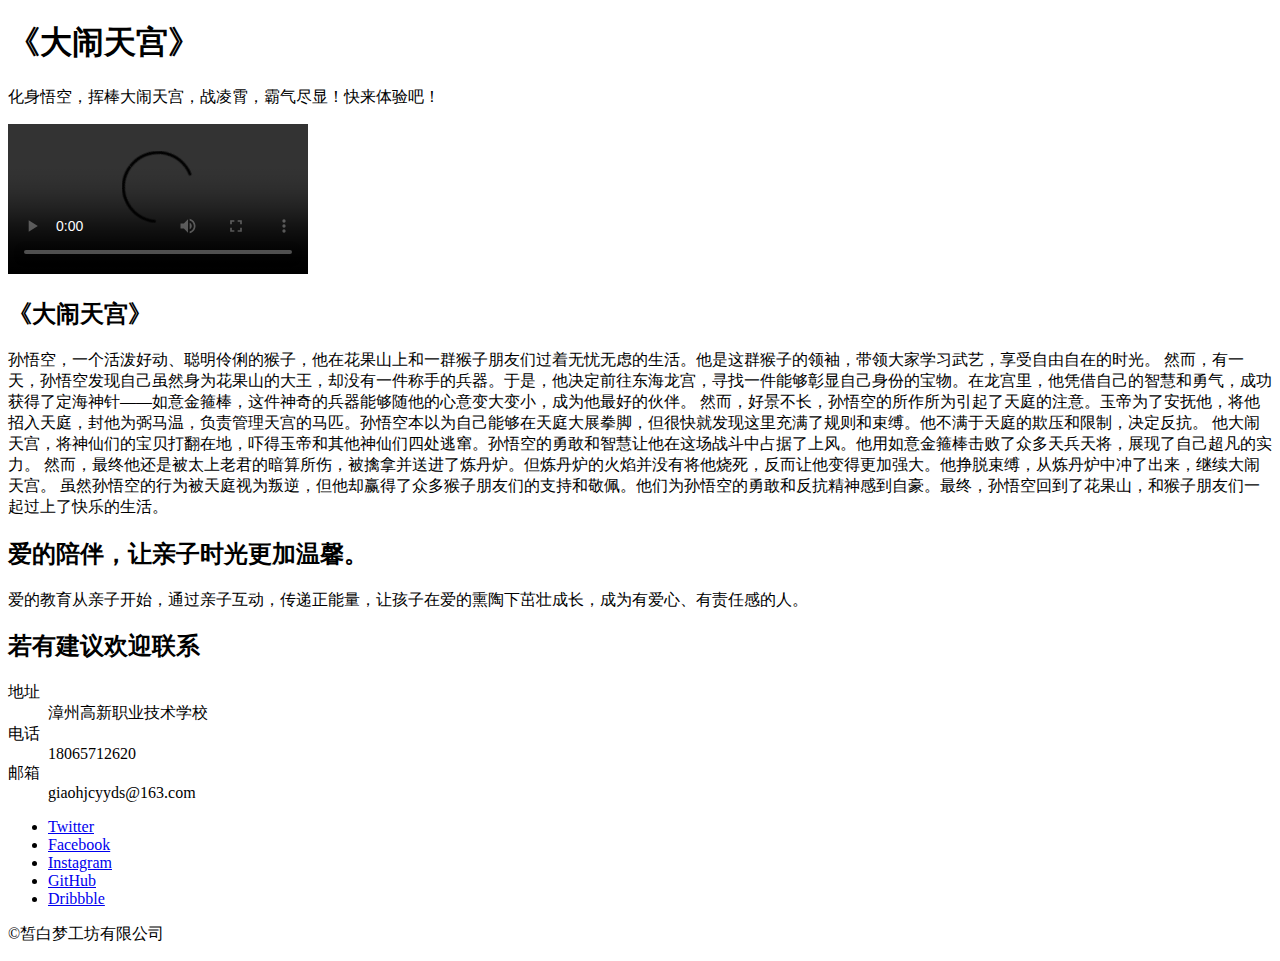
==== danaotg.html @ 06dacefa "Add files via upload" ====
<!DOCTYPE HTML>
<html>
	<head>
		<title>大闹天宫</title>
		<meta charset="utf-8" />
		<meta name="viewport" content="width=device-width, initial-scale=1, user-scalable=no" />
		<link rel="stylesheet" href="assets/css/main.css" />
		<noscript><link rel="stylesheet" href="assets/css/noscript.css" /></noscript>
	</head>
	<body class="is-preload">

		<!-- Wrapper -->
			<div id="wrapper">

				<!-- Header -->
					<header id="header">
						<h1>《大闹天宫》</h1>
						<p>化身悟空，挥棒大闹天宫，战凌霄，霸气尽显！快来体验吧！</p>
					</header>

				<!-- Main -->
					<div id="main">

						<!-- Content -->
							<section id="content" class="main">
								<span class="image main"><div><video  controls class="video"><source src="video/danaotg.mp4" type="video/mp4"></video></div></span>
								<h2>《大闹天宫》</h2>
								<p>孙悟空，一个活泼好动、聪明伶俐的猴子，他在花果山上和一群猴子朋友们过着无忧无虑的生活。他是这群猴子的领袖，带领大家学习武艺，享受自由自在的时光。

然而，有一天，孙悟空发现自己虽然身为花果山的大王，却没有一件称手的兵器。于是，他决定前往东海龙宫，寻找一件能够彰显自己身份的宝物。在龙宫里，他凭借自己的智慧和勇气，成功获得了定海神针——如意金箍棒，这件神奇的兵器能够随他的心意变大变小，成为他最好的伙伴。

然而，好景不长，孙悟空的所作所为引起了天庭的注意。玉帝为了安抚他，将他招入天庭，封他为弼马温，负责管理天宫的马匹。孙悟空本以为自己能够在天庭大展拳脚，但很快就发现这里充满了规则和束缚。他不满于天庭的欺压和限制，决定反抗。

他大闹天宫，将神仙们的宝贝打翻在地，吓得玉帝和其他神仙们四处逃窜。孙悟空的勇敢和智慧让他在这场战斗中占据了上风。他用如意金箍棒击败了众多天兵天将，展现了自己超凡的实力。

然而，最终他还是被太上老君的暗算所伤，被擒拿并送进了炼丹炉。但炼丹炉的火焰并没有将他烧死，反而让他变得更加强大。他挣脱束缚，从炼丹炉中冲了出来，继续大闹天宫。

虽然孙悟空的行为被天庭视为叛逆，但他却赢得了众多猴子朋友们的支持和敬佩。他们为孙悟空的勇敢和反抗精神感到自豪。最终，孙悟空回到了花果山，和猴子朋友们一起过上了快乐的生活。</p>
							</section>

					</div>

					<footer id="footer">
						<section>
							<h2>爱的陪伴，让亲子时光更加温馨。</h2>
							<p>爱的教育从亲子开始，通过亲子互动，传递正能量，让孩子在爱的熏陶下茁壮成长，成为有爱心、有责任感的人。</p>
							
						</section>
						<section>
							<h2>若有建议欢迎联系</h2>
							<dl class="alt">
								<dt>地址</dt>
								<dd>漳州高新职业技术学校</dd>
								<dt>电话</dt>
								<dd>18065712620</dd>
								<dt>邮箱</dt>
								<dd>giaohjcyyds@163.com</dd>
							</dl>
							<ul class="icons">
								<li><a href="#" class="icon fa-twitter alt"><span class="label">Twitter</span></a></li>
								<li><a href="#" class="icon fa-facebook alt"><span class="label">Facebook</span></a></li>
								<li><a href="#" class="icon fa-instagram alt"><span class="label">Instagram</span></a></li>
								<li><a href="#" class="icon fa-github alt"><span class="label">GitHub</span></a></li>
								<li><a href="#" class="icon fa-dribbble alt"><span class="label">Dribbble</span></a></li>
							</ul>
						</section>
						<p class="copyright">&copy;皙白梦工坊有限公司</p>
					</footer>

			</div>

		<!-- Scripts -->
			<script src="assets/js/jquery.min.js"></script>
			<script src="assets/js/jquery.scrollex.min.js"></script>
			<script src="assets/js/jquery.scrolly.min.js"></script>
			<script src="assets/js/browser.min.js"></script>
			<script src="assets/js/breakpoints.min.js"></script>
			<script src="assets/js/util.js"></script>
			<script src="assets/js/main.js"></script>

	</body>
</html>
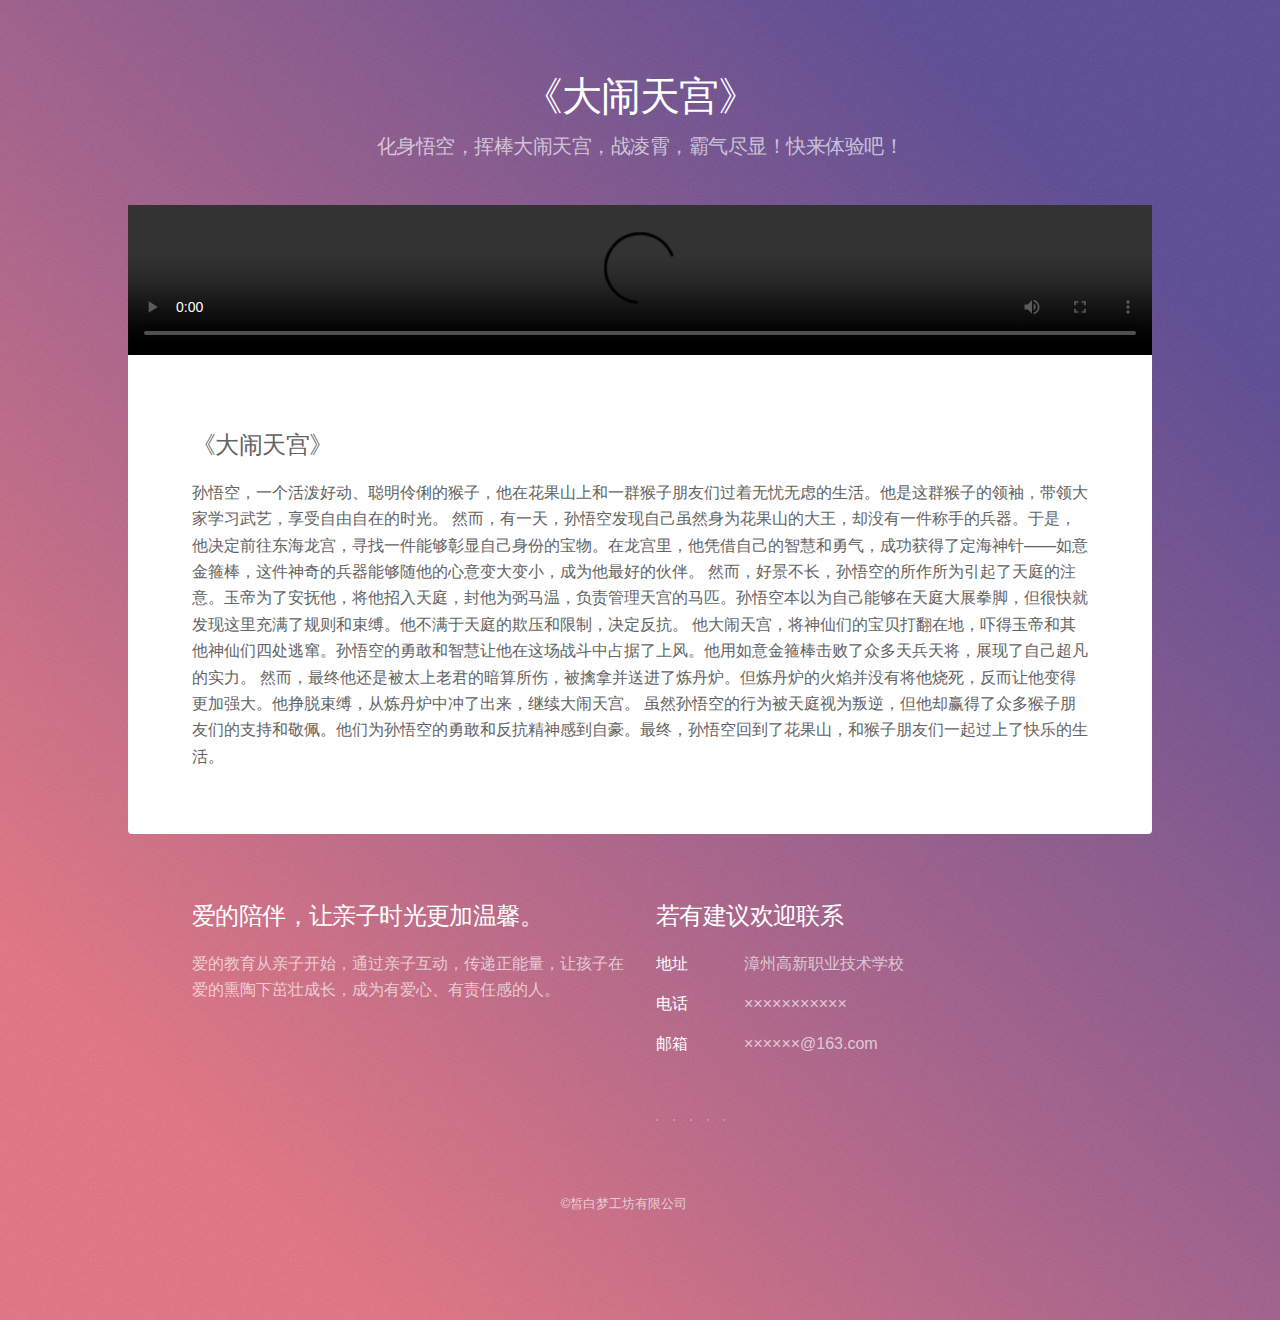
==== commit 1cf81539: "Update danaotg.html" ====
--- a/danaotg.html
+++ b/danaotg.html
@@ -52,9 +52,9 @@
 								<dt>地址</dt>
 								<dd>漳州高新职业技术学校</dd>
 								<dt>电话</dt>
-								<dd>18065712620</dd>
+								<dd>×××××××××××</dd>
 								<dt>邮箱</dt>
-								<dd>giaohjcyyds@163.com</dd>
+								<dd>××××××@163.com</dd>
 							</dl>
 							<ul class="icons">
 								<li><a href="#" class="icon fa-twitter alt"><span class="label">Twitter</span></a></li>
@@ -79,4 +79,4 @@
 			<script src="assets/js/main.js"></script>
 
 	</body>
-</html>+</html>
--- a/assets/css/main.css
+++ b/assets/css/main.css
@@ -0,0 +1,3769 @@
+
+html, body, div, span, applet, object,
+iframe, h1, h2, h3, h4, h5, h6, p, blockquote,
+pre, a, abbr, acronym, address, big, cite,
+code, del, dfn, em, img, ins, kbd, q, s, samp,
+small, strike, strong, sub, sup, tt, var, b,
+u, i, center, dl, dt, dd, ol, ul, li, fieldset,
+form, label, legend, table, caption, tbody,
+tfoot, thead, tr, th, td, article, aside,
+canvas, details, embed, figure, figcaption,
+footer, header, hgroup, menu, nav, output, ruby,
+section, summary, time, mark, audio, {
+	margin: 0;
+	padding: 0;
+	border: 0;
+	font-size: 100%;
+	font: inherit;
+	vertical-align: baseline;}
+
+article, aside, details, figcaption, figure,
+footer, header, hgroup, menu, nav, section {
+	display: block;}
+
+body {
+	line-height: 1;
+}
+
+ol, ul {
+	list-style: none;
+}
+
+blockquote, q {
+	quotes: none;
+}
+
+	blockquote:before, blockquote:after, q:before, q:after {
+		content: '';
+		content: none;
+	}
+
+table {
+	border-collapse: collapse;
+	border-spacing: 0;
+}
+
+body {
+	-webkit-text-size-adjust: none;
+}
+
+mark {
+	background-color: transparent;
+	color: inherit;
+}
+
+input::-moz-focus-inner {
+	border: 0;
+	padding: 0;
+}
+
+input, select, textarea {
+	-moz-appearance: none;
+	-webkit-appearance: none;
+	-ms-appearance: none;
+	appearance: none;
+}
+
+/* Basic */
+
+	@-ms-viewport {
+		width: device-width;
+	}
+
+	body {
+		-ms-overflow-style: scrollbar;
+	}
+
+	@media screen and (max-width: 480px) {
+
+		html, body {
+			min-width: 320px;
+		}
+
+	}
+
+	html {
+		box-sizing: border-box;
+	}
+
+	*, *:before, *:after {
+		box-sizing: inherit;
+	}
+
+	body {
+		background-color: #935d8c;
+		background-image: url("images/overlay.png"), -moz-linear-gradient(45deg, #e37682 15%, #5f4d93 85%);
+		background-image: url("images/overlay.png"), -webkit-linear-gradient(45deg, #e37682 15%, #5f4d93 85%);
+		background-image: url("images/overlay.png"), -ms-linear-gradient(45deg, #e37682 15%, #5f4d93 85%);
+		background-image: url("images/overlay.png"), linear-gradient(45deg, #e37682 15%, #5f4d93 85%);
+	}
+
+		body.is-preload *, body.is-preload *:before, body.is-preload *:after {
+			-moz-animation: none !important;
+			-webkit-animation: none !important;
+			-ms-animation: none !important;
+			animation: none !important;
+			-moz-transition: none !important;
+			-webkit-transition: none !important;
+			-ms-transition: none !important;
+			transition: none !important;
+		}
+
+/* Type */
+
+	body {
+		background-color: #935d8c;
+		color: rgba(255, 255, 255, 0.65);
+	}
+
+	body, input, select, textarea {
+		font-family: "Source Sans Pro", Helvetica, sans-serif;
+		font-size: 17pt;
+		font-weight: 300;
+		line-height: 1.65;
+	}
+
+		@media screen and (max-width: 1680px) {
+
+			body, input, select, textarea {
+				font-size: 14pt;
+			}
+
+		}
+
+		@media screen and (max-width: 1280px) {
+
+			body, input, select, textarea {
+				font-size: 12pt;
+			}
+
+		}
+
+		@media screen and (max-width: 360px) {
+
+			body, input, select, textarea {
+				font-size: 11pt;
+			}
+
+		}
+
+	a {
+		-moz-transition: color 0.2s ease, border-bottom 0.2s ease;
+		-webkit-transition: color 0.2s ease, border-bottom 0.2s ease;
+		-ms-transition: color 0.2s ease, border-bottom 0.2s ease;
+		transition: color 0.2s ease, border-bottom 0.2s ease;
+		text-decoration: none;
+		border-bottom: dotted 1px;
+		color: inherit;
+	}
+
+		a:hover {
+			border-bottom-color: transparent;
+		}
+
+	strong, b {
+		font-weight: 400;
+	}
+
+	em, i {
+		font-style: italic;
+	}
+
+	p {
+		margin: 0 0 2em 0;
+	}
+
+		p.content {
+			-moz-columns: 20em 2;
+			-webkit-columns: 20em 2;
+			-ms-columns: 20em 2;
+			columns: 20em 2;
+			-moz-column-gap: 2em;
+			-webkit-column-gap: 2em;
+			-ms-column-gap: 2em;
+			column-gap: 2em;
+			text-align: justify;
+		}
+
+	h1, h2, h3, h4, h5, h6 {
+		font-weight: 300;
+		line-height: 1.5;
+		margin: 0 0 0.7em 0;
+		letter-spacing: -0.025em;
+	}
+
+		h1 a, h2 a, h3 a, h4 a, h5 a, h6 a {
+			color: inherit;
+			text-decoration: none;
+		}
+
+	h1 {
+		font-size: 2.5em;
+		line-height: 1.2;
+	}
+
+	h2 {
+		font-size: 1.5em;
+	}
+
+	h3 {
+		font-size: 1.25em;
+	}
+
+	h4 {
+		font-size: 1.1em;
+	}
+
+	h5 {
+		font-size: 0.9em;
+	}
+
+	h6 {
+		font-size: 0.7em;
+	}
+
+	@media screen and (max-width: 736px) {
+
+		h1 {
+			font-size: 2em;
+		}
+
+	}
+
+	sub {
+		font-size: 0.8em;
+		position: relative;
+		top: 0.5em;
+	}
+
+	sup {
+		font-size: 0.8em;
+		position: relative;
+		top: -0.5em;
+	}
+
+	blockquote {
+		border-left: solid 4px;
+		font-style: italic;
+		margin: 0 0 2em 0;
+		padding: 0.5em 0 0.5em 2em;
+	}
+
+	code {
+		border-radius: 8px;
+		border: solid 1px;
+		font-family: "Courier New", monospace;
+		font-size: 0.9em;
+		margin: 0 0.25em;
+		padding: 0.25em 0.65em;
+	}
+
+	pre {
+		-webkit-overflow-scrolling: touch;
+		font-family: "Courier New", monospace;
+		font-size: 0.9em;
+		margin: 0 0 2em 0;
+	}
+
+		pre code {
+			display: block;
+			line-height: 1.75;
+			padding: 1em 1.5em;
+			overflow-x: auto;
+		}
+
+	hr {
+		border: 0;
+		border-bottom: solid 1px;
+		margin: 2em 0;
+	}
+
+		hr.major {
+			margin: 3em 0;
+		}
+
+	.align-left {
+		text-align: left;
+	}
+
+	.align-center {
+		text-align: center;
+	}
+
+	.align-right {
+		text-align: right;
+	}
+
+	input, select, textarea {
+		color: #ffffff;
+	}
+
+	a:hover {
+		color: #ffffff;
+	}
+
+	strong, b {
+		color: #ffffff;
+	}
+
+	h1, h2, h3, h4, h5, h6 {
+		color: #ffffff;
+	}
+
+	blockquote {
+		border-left-color: rgba(255, 255, 255, 0.35);
+	}
+
+	code {
+		background: rgba(255, 255, 255, 0.075);
+		border-color: rgba(255, 255, 255, 0.35);
+	}
+
+	hr {
+		border-bottom-color: rgba(255, 255, 255, 0.35);
+	}
+
+/* Row */
+
+	.row {
+		display: flex;
+		flex-wrap: wrap;
+		box-sizing: border-box;
+		align-items: stretch;
+	}
+
+		.row > * {
+			box-sizing: border-box;
+		}
+
+		.row.gtr-uniform > * > :last-child {
+			margin-bottom: 0;
+		}
+
+		.row.aln-left {
+			justify-content: flex-start;
+		}
+
+		.row.aln-center {
+			justify-content: center;
+		}
+
+		.row.aln-right {
+			justify-content: flex-end;
+		}
+
+		.row.aln-top {
+			align-items: flex-start;
+		}
+
+		.row.aln-middle {
+			align-items: center;
+		}
+
+		.row.aln-bottom {
+			align-items: flex-end;
+		}
+
+		.row > .imp {
+			order: -1;
+		}
+
+		.row > .col-1 {
+			width: 8.3333333333%;
+		}
+
+		.row > .off-1 {
+			margin-left: 8.3333333333%;
+		}
+
+		.row > .col-2 {
+			width: 16.6666666667%;
+		}
+
+		.row > .off-2 {
+			margin-left: 16.6666666667%;
+		}
+
+		.row > .col-3 {
+			width: 25%;
+		}
+
+		.row > .off-3 {
+			margin-left: 25%;
+		}
+
+		.row > .col-4 {
+			width: 33.3333333333%;
+		}
+
+		.row > .off-4 {
+			margin-left: 33.3333333333%;
+		}
+
+		.row > .col-5 {
+			width: 41.6666666667%;
+		}
+
+		.row > .off-5 {
+			margin-left: 41.6666666667%;
+		}
+
+		.row > .col-6 {
+			width: 50%;
+		}
+
+		.row > .off-6 {
+			margin-left: 50%;
+		}
+
+		.row > .col-7 {
+			width: 58.3333333333%;
+		}
+
+		.row > .off-7 {
+			margin-left: 58.3333333333%;
+		}
+
+		.row > .col-8 {
+			width: 66.6666666667%;
+		}
+
+		.row > .off-8 {
+			margin-left: 66.6666666667%;
+		}
+
+		.row > .col-9 {
+			width: 75%;
+		}
+
+		.row > .off-9 {
+			margin-left: 75%;
+		}
+
+		.row > .col-10 {
+			width: 83.3333333333%;
+		}
+
+		.row > .off-10 {
+			margin-left: 83.3333333333%;
+		}
+
+		.row > .col-11 {
+			width: 91.6666666667%;
+		}
+
+		.row > .off-11 {
+			margin-left: 91.6666666667%;
+		}
+
+		.row > .col-12 {
+			width: 100%;
+		}
+
+		.row > .off-12 {
+			margin-left: 100%;
+		}
+
+		.row.gtr-0 {
+			margin-top: 0;
+			margin-left: 0em;
+		}
+
+			.row.gtr-0 > * {
+				padding: 0 0 0 0em;
+			}
+
+			.row.gtr-0.gtr-uniform {
+				margin-top: 0em;
+			}
+
+				.row.gtr-0.gtr-uniform > * {
+					padding-top: 0em;
+				}
+
+		.row.gtr-25 {
+			margin-top: 0;
+			margin-left: -0.375em;
+		}
+
+			.row.gtr-25 > * {
+				padding: 0 0 0 0.375em;
+			}
+
+			.row.gtr-25.gtr-uniform {
+				margin-top: -0.375em;
+			}
+
+				.row.gtr-25.gtr-uniform > * {
+					padding-top: 0.375em;
+				}
+
+		.row.gtr-50 {
+			margin-top: 0;
+			margin-left: -0.75em;
+		}
+
+			.row.gtr-50 > * {
+				padding: 0 0 0 0.75em;
+			}
+
+			.row.gtr-50.gtr-uniform {
+				margin-top: -0.75em;
+			}
+
+				.row.gtr-50.gtr-uniform > * {
+					padding-top: 0.75em;
+				}
+
+		.row {
+			margin-top: 0;
+			margin-left: -1.5em;
+		}
+
+			.row > * {
+				padding: 0 0 0 1.5em;
+			}
+
+			.row.gtr-uniform {
+				margin-top: -1.5em;
+			}
+
+				.row.gtr-uniform > * {
+					padding-top: 1.5em;
+				}
+
+		.row.gtr-150 {
+			margin-top: 0;
+			margin-left: -2.25em;
+		}
+
+			.row.gtr-150 > * {
+				padding: 0 0 0 2.25em;
+			}
+
+			.row.gtr-150.gtr-uniform {
+				margin-top: -2.25em;
+			}
+
+				.row.gtr-150.gtr-uniform > * {
+					padding-top: 2.25em;
+				}
+
+		.row.gtr-200 {
+			margin-top: 0;
+			margin-left: -3em;
+		}
+
+			.row.gtr-200 > * {
+				padding: 0 0 0 3em;
+			}
+
+			.row.gtr-200.gtr-uniform {
+				margin-top: -3em;
+			}
+
+				.row.gtr-200.gtr-uniform > * {
+					padding-top: 3em;
+				}
+
+		@media screen and (max-width: 1680px) {
+
+			.row {
+				display: flex;
+				flex-wrap: wrap;
+				box-sizing: border-box;
+				align-items: stretch;
+			}
+
+				.row > * {
+					box-sizing: border-box;
+				}
+
+				.row.gtr-uniform > * > :last-child {
+					margin-bottom: 0;
+				}
+
+				.row.aln-left {
+					justify-content: flex-start;
+				}
+
+				.row.aln-center {
+					justify-content: center;
+				}
+
+				.row.aln-right {
+					justify-content: flex-end;
+				}
+
+				.row.aln-top {
+					align-items: flex-start;
+				}
+
+				.row.aln-middle {
+					align-items: center;
+				}
+
+				.row.aln-bottom {
+					align-items: flex-end;
+				}
+
+				.row > .imp-xlarge {
+					order: -1;
+				}
+
+				.row > .col-1-xlarge {
+					width: 8.3333333333%;
+				}
+
+				.row > .off-1-xlarge {
+					margin-left: 8.3333333333%;
+				}
+
+				.row > .col-2-xlarge {
+					width: 16.6666666667%;
+				}
+
+				.row > .off-2-xlarge {
+					margin-left: 16.6666666667%;
+				}
+
+				.row > .col-3-xlarge {
+					width: 25%;
+				}
+
+				.row > .off-3-xlarge {
+					margin-left: 25%;
+				}
+
+				.row > .col-4-xlarge {
+					width: 33.3333333333%;
+				}
+
+				.row > .off-4-xlarge {
+					margin-left: 33.3333333333%;
+				}
+
+				.row > .col-5-xlarge {
+					width: 41.6666666667%;
+				}
+
+				.row > .off-5-xlarge {
+					margin-left: 41.6666666667%;
+				}
+
+				.row > .col-6-xlarge {
+					width: 50%;
+				}
+
+				.row > .off-6-xlarge {
+					margin-left: 50%;
+				}
+
+				.row > .col-7-xlarge {
+					width: 58.3333333333%;
+				}
+
+				.row > .off-7-xlarge {
+					margin-left: 58.3333333333%;
+				}
+
+				.row > .col-8-xlarge {
+					width: 66.6666666667%;
+				}
+
+				.row > .off-8-xlarge {
+					margin-left: 66.6666666667%;
+				}
+
+				.row > .col-9-xlarge {
+					width: 75%;
+				}
+
+				.row > .off-9-xlarge {
+					margin-left: 75%;
+				}
+
+				.row > .col-10-xlarge {
+					width: 83.3333333333%;
+				}
+
+				.row > .off-10-xlarge {
+					margin-left: 83.3333333333%;
+				}
+
+				.row > .col-11-xlarge {
+					width: 91.6666666667%;
+				}
+
+				.row > .off-11-xlarge {
+					margin-left: 91.6666666667%;
+				}
+
+				.row > .col-12-xlarge {
+					width: 100%;
+				}
+
+				.row > .off-12-xlarge {
+					margin-left: 100%;
+				}
+
+				.row.gtr-0 {
+					margin-top: 0;
+					margin-left: 0em;
+				}
+
+					.row.gtr-0 > * {
+						padding: 0 0 0 0em;
+					}
+
+					.row.gtr-0.gtr-uniform {
+						margin-top: 0em;
+					}
+
+						.row.gtr-0.gtr-uniform > * {
+							padding-top: 0em;
+						}
+
+				.row.gtr-25 {
+					margin-top: 0;
+					margin-left: -0.375em;
+				}
+
+					.row.gtr-25 > * {
+						padding: 0 0 0 0.375em;
+					}
+
+					.row.gtr-25.gtr-uniform {
+						margin-top: -0.375em;
+					}
+
+						.row.gtr-25.gtr-uniform > * {
+							padding-top: 0.375em;
+						}
+
+				.row.gtr-50 {
+					margin-top: 0;
+					margin-left: -0.75em;
+				}
+
+					.row.gtr-50 > * {
+						padding: 0 0 0 0.75em;
+					}
+
+					.row.gtr-50.gtr-uniform {
+						margin-top: -0.75em;
+					}
+
+						.row.gtr-50.gtr-uniform > * {
+							padding-top: 0.75em;
+						}
+
+				.row {
+					margin-top: 0;
+					margin-left: -1.5em;
+				}
+
+					.row > * {
+						padding: 0 0 0 1.5em;
+					}
+
+					.row.gtr-uniform {
+						margin-top: -1.5em;
+					}
+
+						.row.gtr-uniform > * {
+							padding-top: 1.5em;
+						}
+
+				.row.gtr-150 {
+					margin-top: 0;
+					margin-left: -2.25em;
+				}
+
+					.row.gtr-150 > * {
+						padding: 0 0 0 2.25em;
+					}
+
+					.row.gtr-150.gtr-uniform {
+						margin-top: -2.25em;
+					}
+
+						.row.gtr-150.gtr-uniform > * {
+							padding-top: 2.25em;
+						}
+
+				.row.gtr-200 {
+					margin-top: 0;
+					margin-left: -3em;
+				}
+
+					.row.gtr-200 > * {
+						padding: 0 0 0 3em;
+					}
+
+					.row.gtr-200.gtr-uniform {
+						margin-top: -3em;
+					}
+
+						.row.gtr-200.gtr-uniform > * {
+							padding-top: 3em;
+						}
+
+		}
+
+		@media screen and (max-width: 1280px) {
+
+			.row {
+				display: flex;
+				flex-wrap: wrap;
+				box-sizing: border-box;
+				align-items: stretch;
+			}
+
+				.row > * {
+					box-sizing: border-box;
+				}
+
+				.row.gtr-uniform > * > :last-child {
+					margin-bottom: 0;
+				}
+
+				.row.aln-left {
+					justify-content: flex-start;
+				}
+
+				.row.aln-center {
+					justify-content: center;
+				}
+
+				.row.aln-right {
+					justify-content: flex-end;
+				}
+
+				.row.aln-top {
+					align-items: flex-start;
+				}
+
+				.row.aln-middle {
+					align-items: center;
+				}
+
+				.row.aln-bottom {
+					align-items: flex-end;
+				}
+
+				.row > .imp-large {
+					order: -1;
+				}
+
+				.row > .col-1-large {
+					width: 8.3333333333%;
+				}
+
+				.row > .off-1-large {
+					margin-left: 8.3333333333%;
+				}
+
+				.row > .col-2-large {
+					width: 16.6666666667%;
+				}
+
+				.row > .off-2-large {
+					margin-left: 16.6666666667%;
+				}
+
+				.row > .col-3-large {
+					width: 25%;
+				}
+
+				.row > .off-3-large {
+					margin-left: 25%;
+				}
+
+				.row > .col-4-large {
+					width: 33.3333333333%;
+				}
+
+				.row > .off-4-large {
+					margin-left: 33.3333333333%;
+				}
+
+				.row > .col-5-large {
+					width: 41.6666666667%;
+				}
+
+				.row > .off-5-large {
+					margin-left: 41.6666666667%;
+				}
+
+				.row > .col-6-large {
+					width: 50%;
+				}
+
+				.row > .off-6-large {
+					margin-left: 50%;
+				}
+
+				.row > .col-7-large {
+					width: 58.3333333333%;
+				}
+
+				.row > .off-7-large {
+					margin-left: 58.3333333333%;
+				}
+
+				.row > .col-8-large {
+					width: 66.6666666667%;
+				}
+
+				.row > .off-8-large {
+					margin-left: 66.6666666667%;
+				}
+
+				.row > .col-9-large {
+					width: 75%;
+				}
+
+				.row > .off-9-large {
+					margin-left: 75%;
+				}
+
+				.row > .col-10-large {
+					width: 83.3333333333%;
+				}
+
+				.row > .off-10-large {
+					margin-left: 83.3333333333%;
+				}
+
+				.row > .col-11-large {
+					width: 91.6666666667%;
+				}
+
+				.row > .off-11-large {
+					margin-left: 91.6666666667%;
+				}
+
+				.row > .col-12-large {
+					width: 100%;
+				}
+
+				.row > .off-12-large {
+					margin-left: 100%;
+				}
+
+				.row.gtr-0 {
+					margin-top: 0;
+					margin-left: 0em;
+				}
+
+					.row.gtr-0 > * {
+						padding: 0 0 0 0em;
+					}
+
+					.row.gtr-0.gtr-uniform {
+						margin-top: 0em;
+					}
+
+						.row.gtr-0.gtr-uniform > * {
+							padding-top: 0em;
+						}
+
+				.row.gtr-25 {
+					margin-top: 0;
+					margin-left: -0.375em;
+				}
+
+					.row.gtr-25 > * {
+						padding: 0 0 0 0.375em;
+					}
+
+					.row.gtr-25.gtr-uniform {
+						margin-top: -0.375em;
+					}
+
+						.row.gtr-25.gtr-uniform > * {
+							padding-top: 0.375em;
+						}
+
+				.row.gtr-50 {
+					margin-top: 0;
+					margin-left: -0.75em;
+				}
+
+					.row.gtr-50 > * {
+						padding: 0 0 0 0.75em;
+					}
+
+					.row.gtr-50.gtr-uniform {
+						margin-top: -0.75em;
+					}
+
+						.row.gtr-50.gtr-uniform > * {
+							padding-top: 0.75em;
+						}
+
+				.row {
+					margin-top: 0;
+					margin-left: -1.5em;
+				}
+
+					.row > * {
+						padding: 0 0 0 1.5em;
+					}
+
+					.row.gtr-uniform {
+						margin-top: -1.5em;
+					}
+
+						.row.gtr-uniform > * {
+							padding-top: 1.5em;
+						}
+
+				.row.gtr-150 {
+					margin-top: 0;
+					margin-left: -2.25em;
+				}
+
+					.row.gtr-150 > * {
+						padding: 0 0 0 2.25em;
+					}
+
+					.row.gtr-150.gtr-uniform {
+						margin-top: -2.25em;
+					}
+
+						.row.gtr-150.gtr-uniform > * {
+							padding-top: 2.25em;
+						}
+
+				.row.gtr-200 {
+					margin-top: 0;
+					margin-left: -3em;
+				}
+
+					.row.gtr-200 > * {
+						padding: 0 0 0 3em;
+					}
+
+					.row.gtr-200.gtr-uniform {
+						margin-top: -3em;
+					}
+
+						.row.gtr-200.gtr-uniform > * {
+							padding-top: 3em;
+						}
+
+		}
+
+		@media screen and (max-width: 980px) {
+
+			.row {
+				display: flex;
+				flex-wrap: wrap;
+				box-sizing: border-box;
+				align-items: stretch;
+			}
+
+				.row > * {
+					box-sizing: border-box;
+				}
+
+				.row.gtr-uniform > * > :last-child {
+					margin-bottom: 0;
+				}
+
+				.row.aln-left {
+					justify-content: flex-start;
+				}
+
+				.row.aln-center {
+					justify-content: center;
+				}
+
+				.row.aln-right {
+					justify-content: flex-end;
+				}
+
+				.row.aln-top {
+					align-items: flex-start;
+				}
+
+				.row.aln-middle {
+					align-items: center;
+				}
+
+				.row.aln-bottom {
+					align-items: flex-end;
+				}
+
+				.row > .imp-medium {
+					order: -1;
+				}
+
+				.row > .col-1-medium {
+					width: 8.3333333333%;
+				}
+
+				.row > .off-1-medium {
+					margin-left: 8.3333333333%;
+				}
+
+				.row > .col-2-medium {
+					width: 16.6666666667%;
+				}
+
+				.row > .off-2-medium {
+					margin-left: 16.6666666667%;
+				}
+
+				.row > .col-3-medium {
+					width: 25%;
+				}
+
+				.row > .off-3-medium {
+					margin-left: 25%;
+				}
+
+				.row > .col-4-medium {
+					width: 33.3333333333%;
+				}
+
+				.row > .off-4-medium {
+					margin-left: 33.3333333333%;
+				}
+
+				.row > .col-5-medium {
+					width: 41.6666666667%;
+				}
+
+				.row > .off-5-medium {
+					margin-left: 41.6666666667%;
+				}
+
+				.row > .col-6-medium {
+					width: 50%;
+				}
+
+				.row > .off-6-medium {
+					margin-left: 50%;
+				}
+
+				.row > .col-7-medium {
+					width: 58.3333333333%;
+				}
+
+				.row > .off-7-medium {
+					margin-left: 58.3333333333%;
+				}
+
+				.row > .col-8-medium {
+					width: 66.6666666667%;
+				}
+
+				.row > .off-8-medium {
+					margin-left: 66.6666666667%;
+				}
+
+				.row > .col-9-medium {
+					width: 75%;
+				}
+
+				.row > .off-9-medium {
+					margin-left: 75%;
+				}
+
+				.row > .col-10-medium {
+					width: 83.3333333333%;
+				}
+
+				.row > .off-10-medium {
+					margin-left: 83.3333333333%;
+				}
+
+				.row > .col-11-medium {
+					width: 91.6666666667%;
+				}
+
+				.row > .off-11-medium {
+					margin-left: 91.6666666667%;
+				}
+
+				.row > .col-12-medium {
+					width: 100%;
+				}
+
+				.row > .off-12-medium {
+					margin-left: 100%;
+				}
+
+				.row.gtr-0 {
+					margin-top: 0;
+					margin-left: 0em;
+				}
+
+					.row.gtr-0 > * {
+						padding: 0 0 0 0em;
+					}
+
+					.row.gtr-0.gtr-uniform {
+						margin-top: 0em;
+					}
+
+						.row.gtr-0.gtr-uniform > * {
+							padding-top: 0em;
+						}
+
+				.row.gtr-25 {
+					margin-top: 0;
+					margin-left: -0.375em;
+				}
+
+					.row.gtr-25 > * {
+						padding: 0 0 0 0.375em;
+					}
+
+					.row.gtr-25.gtr-uniform {
+						margin-top: -0.375em;
+					}
+
+						.row.gtr-25.gtr-uniform > * {
+							padding-top: 0.375em;
+						}
+
+				.row.gtr-50 {
+					margin-top: 0;
+					margin-left: -0.75em;
+				}
+
+					.row.gtr-50 > * {
+						padding: 0 0 0 0.75em;
+					}
+
+					.row.gtr-50.gtr-uniform {
+						margin-top: -0.75em;
+					}
+
+						.row.gtr-50.gtr-uniform > * {
+							padding-top: 0.75em;
+						}
+
+				.row {
+					margin-top: 0;
+					margin-left: -1.5em;
+				}
+
+					.row > * {
+						padding: 0 0 0 1.5em;
+					}
+
+					.row.gtr-uniform {
+						margin-top: -1.5em;
+					}
+
+						.row.gtr-uniform > * {
+							padding-top: 1.5em;
+						}
+
+				.row.gtr-150 {
+					margin-top: 0;
+					margin-left: -2.25em;
+				}
+
+					.row.gtr-150 > * {
+						padding: 0 0 0 2.25em;
+					}
+
+					.row.gtr-150.gtr-uniform {
+						margin-top: -2.25em;
+					}
+
+						.row.gtr-150.gtr-uniform > * {
+							padding-top: 2.25em;
+						}
+
+				.row.gtr-200 {
+					margin-top: 0;
+					margin-left: -3em;
+				}
+
+					.row.gtr-200 > * {
+						padding: 0 0 0 3em;
+					}
+
+					.row.gtr-200.gtr-uniform {
+						margin-top: -3em;
+					}
+
+						.row.gtr-200.gtr-uniform > * {
+							padding-top: 3em;
+						}
+
+		}
+
+		@media screen and (max-width: 736px) {
+
+			.row {
+				display: flex;
+				flex-wrap: wrap;
+				box-sizing: border-box;
+				align-items: stretch;
+			}
+
+				.row > * {
+					box-sizing: border-box;
+				}
+
+				.row.gtr-uniform > * > :last-child {
+					margin-bottom: 0;
+				}
+
+				.row.aln-left {
+					justify-content: flex-start;
+				}
+
+				.row.aln-center {
+					justify-content: center;
+				}
+
+				.row.aln-right {
+					justify-content: flex-end;
+				}
+
+				.row.aln-top {
+					align-items: flex-start;
+				}
+
+				.row.aln-middle {
+					align-items: center;
+				}
+
+				.row.aln-bottom {
+					align-items: flex-end;
+				}
+
+				.row > .imp-small {
+					order: -1;
+				}
+
+				.row > .col-1-small {
+					width: 8.3333333333%;
+				}
+
+				.row > .off-1-small {
+					margin-left: 8.3333333333%;
+				}
+
+				.row > .col-2-small {
+					width: 16.6666666667%;
+				}
+
+				.row > .off-2-small {
+					margin-left: 16.6666666667%;
+				}
+
+				.row > .col-3-small {
+					width: 25%;
+				}
+
+				.row > .off-3-small {
+					margin-left: 25%;
+				}
+
+				.row > .col-4-small {
+					width: 33.3333333333%;
+				}
+
+				.row > .off-4-small {
+					margin-left: 33.3333333333%;
+				}
+
+				.row > .col-5-small {
+					width: 41.6666666667%;
+				}
+
+				.row > .off-5-small {
+					margin-left: 41.6666666667%;
+				}
+
+				.row > .col-6-small {
+					width: 50%;
+				}
+
+				.row > .off-6-small {
+					margin-left: 50%;
+				}
+
+				.row > .col-7-small {
+					width: 58.3333333333%;
+				}
+
+				.row > .off-7-small {
+					margin-left: 58.3333333333%;
+				}
+
+				.row > .col-8-small {
+					width: 66.6666666667%;
+				}
+
+				.row > .off-8-small {
+					margin-left: 66.6666666667%;
+				}
+
+				.row > .col-9-small {
+					width: 75%;
+				}
+
+				.row > .off-9-small {
+					margin-left: 75%;
+				}
+
+				.row > .col-10-small {
+					width: 83.3333333333%;
+				}
+
+				.row > .off-10-small {
+					margin-left: 83.3333333333%;
+				}
+
+				.row > .col-11-small {
+					width: 91.6666666667%;
+				}
+
+				.row > .off-11-small {
+					margin-left: 91.6666666667%;
+				}
+
+				.row > .col-12-small {
+					width: 100%;
+				}
+
+				.row > .off-12-small {
+					margin-left: 100%;
+				}
+
+				.row.gtr-0 {
+					margin-top: 0;
+					margin-left: 0em;
+				}
+
+					.row.gtr-0 > * {
+						padding: 0 0 0 0em;
+					}
+
+					.row.gtr-0.gtr-uniform {
+						margin-top: 0em;
+					}
+
+						.row.gtr-0.gtr-uniform > * {
+							padding-top: 0em;
+						}
+
+				.row.gtr-25 {
+					margin-top: 0;
+					margin-left: -0.25em;
+				}
+
+					.row.gtr-25 > * {
+						padding: 0 0 0 0.25em;
+					}
+
+					.row.gtr-25.gtr-uniform {
+						margin-top: -0.25em;
+					}
+
+						.row.gtr-25.gtr-uniform > * {
+							padding-top: 0.25em;
+						}
+
+				.row.gtr-50 {
+					margin-top: 0;
+					margin-left: -0.5em;
+				}
+
+					.row.gtr-50 > * {
+						padding: 0 0 0 0.5em;
+					}
+
+					.row.gtr-50.gtr-uniform {
+						margin-top: -0.5em;
+					}
+
+						.row.gtr-50.gtr-uniform > * {
+							padding-top: 0.5em;
+						}
+
+				.row {
+					margin-top: 0;
+					margin-left: -1em;
+				}
+
+					.row > * {
+						padding: 0 0 0 1em;
+					}
+
+					.row.gtr-uniform {
+						margin-top: -1em;
+					}
+
+						.row.gtr-uniform > * {
+							padding-top: 1em;
+						}
+
+				.row.gtr-150 {
+					margin-top: 0;
+					margin-left: -1.5em;
+				}
+
+					.row.gtr-150 > * {
+						padding: 0 0 0 1.5em;
+					}
+
+					.row.gtr-150.gtr-uniform {
+						margin-top: -1.5em;
+					}
+
+						.row.gtr-150.gtr-uniform > * {
+							padding-top: 1.5em;
+						}
+
+				.row.gtr-200 {
+					margin-top: 0;
+					margin-left: -2em;
+				}
+
+					.row.gtr-200 > * {
+						padding: 0 0 0 2em;
+					}
+
+					.row.gtr-200.gtr-uniform {
+						margin-top: -2em;
+					}
+
+						.row.gtr-200.gtr-uniform > * {
+							padding-top: 2em;
+						}
+
+		}
+
+		@media screen and (max-width: 480px) {
+
+			.row {
+				display: flex;
+				flex-wrap: wrap;
+				box-sizing: border-box;
+				align-items: stretch;
+			}
+
+				.row > * {
+					box-sizing: border-box;
+				}
+
+				.row.gtr-uniform > * > :last-child {
+					margin-bottom: 0;
+				}
+
+				.row.aln-left {
+					justify-content: flex-start;
+				}
+
+				.row.aln-center {
+					justify-content: center;
+				}
+
+				.row.aln-right {
+					justify-content: flex-end;
+				}
+
+				.row.aln-top {
+					align-items: flex-start;
+				}
+
+				.row.aln-middle {
+					align-items: center;
+				}
+
+				.row.aln-bottom {
+					align-items: flex-end;
+				}
+
+				.row > .imp-xsmall {
+					order: -1;
+				}
+
+				.row > .col-1-xsmall {
+					width: 8.3333333333%;
+				}
+
+				.row > .off-1-xsmall {
+					margin-left: 8.3333333333%;
+				}
+
+				.row > .col-2-xsmall {
+					width: 16.6666666667%;
+				}
+
+				.row > .off-2-xsmall {
+					margin-left: 16.6666666667%;
+				}
+
+				.row > .col-3-xsmall {
+					width: 25%;
+				}
+
+				.row > .off-3-xsmall {
+					margin-left: 25%;
+				}
+
+				.row > .col-4-xsmall {
+					width: 33.3333333333%;
+				}
+
+				.row > .off-4-xsmall {
+					margin-left: 33.3333333333%;
+				}
+
+				.row > .col-5-xsmall {
+					width: 41.6666666667%;
+				}
+
+				.row > .off-5-xsmall {
+					margin-left: 41.6666666667%;
+				}
+
+				.row > .col-6-xsmall {
+					width: 50%;
+				}
+
+				.row > .off-6-xsmall {
+					margin-left: 50%;
+				}
+
+				.row > .col-7-xsmall {
+					width: 58.3333333333%;
+				}
+
+				.row > .off-7-xsmall {
+					margin-left: 58.3333333333%;
+				}
+
+				.row > .col-8-xsmall {
+					width: 66.6666666667%;
+				}
+
+				.row > .off-8-xsmall {
+					margin-left: 66.6666666667%;
+				}
+
+				.row > .col-9-xsmall {
+					width: 75%;
+				}
+
+				.row > .off-9-xsmall {
+					margin-left: 75%;
+				}
+
+				.row > .col-10-xsmall {
+					width: 83.3333333333%;
+				}
+
+				.row > .off-10-xsmall {
+					margin-left: 83.3333333333%;
+				}
+
+				.row > .col-11-xsmall {
+					width: 91.6666666667%;
+				}
+
+				.row > .off-11-xsmall {
+					margin-left: 91.6666666667%;
+				}
+
+				.row > .col-12-xsmall {
+					width: 100%;
+				}
+
+				.row > .off-12-xsmall {
+					margin-left: 100%;
+				}
+
+				.row.gtr-0 {
+					margin-top: 0;
+					margin-left: 0em;
+				}
+
+					.row.gtr-0 > * {
+						padding: 0 0 0 0em;
+					}
+
+					.row.gtr-0.gtr-uniform {
+						margin-top: 0em;
+					}
+
+						.row.gtr-0.gtr-uniform > * {
+							padding-top: 0em;
+						}
+
+				.row.gtr-25 {
+					margin-top: 0;
+					margin-left: -0.3125em;
+				}
+
+					.row.gtr-25 > * {
+						padding: 0 0 0 0.3125em;
+					}
+
+					.row.gtr-25.gtr-uniform {
+						margin-top: -0.3125em;
+					}
+
+						.row.gtr-25.gtr-uniform > * {
+							padding-top: 0.3125em;
+						}
+
+				.row.gtr-50 {
+					margin-top: 0;
+					margin-left: -0.625em;
+				}
+
+					.row.gtr-50 > * {
+						padding: 0 0 0 0.625em;
+					}
+
+					.row.gtr-50.gtr-uniform {
+						margin-top: -0.625em;
+					}
+
+						.row.gtr-50.gtr-uniform > * {
+							padding-top: 0.625em;
+						}
+
+				.row {
+					margin-top: 0;
+					margin-left: -1.25em;
+				}
+
+					.row > * {
+						padding: 0 0 0 1.25em;
+					}
+
+					.row.gtr-uniform {
+						margin-top: -1.25em;
+					}
+
+						.row.gtr-uniform > * {
+							padding-top: 1.25em;
+						}
+
+				.row.gtr-150 {
+					margin-top: 0;
+					margin-left: -1.875em;
+				}
+
+					.row.gtr-150 > * {
+						padding: 0 0 0 1.875em;
+					}
+
+					.row.gtr-150.gtr-uniform {
+						margin-top: -1.875em;
+					}
+
+						.row.gtr-150.gtr-uniform > * {
+							padding-top: 1.875em;
+						}
+
+				.row.gtr-200 {
+					margin-top: 0;
+					margin-left: -2.5em;
+				}
+
+					.row.gtr-200 > * {
+						padding: 0 0 0 2.5em;
+					}
+
+					.row.gtr-200.gtr-uniform {
+						margin-top: -2.5em;
+					}
+
+						.row.gtr-200.gtr-uniform > * {
+							padding-top: 2.5em;
+						}
+
+		}
+
+/* Box */
+
+	.box {
+		border-radius: 8px;
+		border: solid;
+		margin-bottom: 2em;
+		padding: 1.5em;
+	}
+
+		.box > :last-child,
+		.box > :last-child > :last-child,
+		.box > :last-child > :last-child > :last-child {
+			margin-bottom: 0;
+		}
+
+		.box.alt {
+			border: 0;
+			border-radius: 0;
+			padding: 0;
+		}
+
+	.box {
+		border-color: rgba(255, 255, 255, 0.35);
+	}
+
+/* Button */
+
+	input[type="submit"],
+	input[type="reset"],
+	input[type="button"],
+	button,
+	.button {
+		-moz-appearance: none;
+		-webkit-appearance: none;
+		-ms-appearance: none;
+		appearance: none;
+		-moz-transition: background-color 0.2s ease-in-out, color 0.2s ease-in-out;
+		-webkit-transition: background-color 0.2s ease-in-out, color 0.2s ease-in-out;
+		-ms-transition: background-color 0.2s ease-in-out, color 0.2s ease-in-out;
+		transition: background-color 0.2s ease-in-out, color 0.2s ease-in-out;
+		border-radius: 8px;
+		border: 0;
+		cursor: pointer;
+		display: inline-block;
+		font-weight: 300;
+		height: 2.75em;
+		line-height: 2.75em;
+		min-width: 9.25em;
+		padding: 0 1.5em;
+		text-align: center;
+		text-decoration: none;
+		white-space: nowrap;
+	}
+
+		input[type="submit"].icon,
+		input[type="reset"].icon,
+		input[type="button"].icon,
+		button.icon,
+		.button.icon {
+			padding-left: 1.35em;
+		}
+
+			input[type="submit"].icon:before,
+			input[type="reset"].icon:before,
+			input[type="button"].icon:before,
+			button.icon:before,
+			.button.icon:before {
+				margin-right: 0.5em;
+			}
+
+		input[type="submit"].fit,
+		input[type="reset"].fit,
+		input[type="button"].fit,
+		button.fit,
+		.button.fit {
+			width: 100%;
+		}
+
+		input[type="submit"].small,
+		input[type="reset"].small,
+		input[type="button"].small,
+		button.small,
+		.button.small {
+			font-size: 0.8em;
+		}
+
+		input[type="submit"].large,
+		input[type="reset"].large,
+		input[type="button"].large,
+		button.large,
+		.button.large {
+			font-size: 1.35em;
+		}
+
+		input[type="submit"].disabled, input[type="submit"]:disabled,
+		input[type="reset"].disabled,
+		input[type="reset"]:disabled,
+		input[type="button"].disabled,
+		input[type="button"]:disabled,
+		button.disabled,
+		button:disabled,
+		.button.disabled,
+		.button:disabled {
+			pointer-events: none;
+			opacity: 0.25;
+		}
+
+		@media screen and (max-width: 736px) {
+
+			input[type="submit"],
+			input[type="reset"],
+			input[type="button"],
+			button,
+			.button {
+				min-width: 0;
+			}
+
+		}
+
+	input[type="submit"],
+	input[type="reset"],
+	input[type="button"],
+	button,
+	.button {
+		background-color: transparent;
+		box-shadow: inset 0 0 0 1px rgba(255, 255, 255, 0.35);
+		color: #ffffff !important;
+	}
+
+		input[type="submit"]:hover,
+		input[type="reset"]:hover,
+		input[type="button"]:hover,
+		button:hover,
+		.button:hover {
+			background-color: rgba(255, 255, 255, 0.075);
+		}
+
+		input[type="submit"]:active,
+		input[type="reset"]:active,
+		input[type="button"]:active,
+		button:active,
+		.button:active {
+			background-color: rgba(255, 255, 255, 0.2);
+		}
+
+		input[type="submit"].icon:before,
+		input[type="reset"].icon:before,
+		input[type="button"].icon:before,
+		button.icon:before,
+		.button.icon:before {
+			color: rgba(255, 255, 255, 0.5);
+		}
+
+		input[type="submit"].primary,
+		input[type="reset"].primary,
+		input[type="button"].primary,
+		button.primary,
+		.button.primary {
+			background-color: #8cc9f0;
+			color: #ffffff !important;
+			box-shadow: none;
+		}
+
+			input[type="submit"].primary:hover,
+			input[type="reset"].primary:hover,
+			input[type="button"].primary:hover,
+			button.primary:hover,
+			.button.primary:hover {
+				background-color: #9acff2;
+			}
+
+			input[type="submit"].primary:active,
+			input[type="reset"].primary:active,
+			input[type="button"].primary:active,
+			button.primary:active,
+			.button.primary:active {
+				background-color: #7ec3ee;
+			}
+
+			input[type="submit"].primary.icon:before,
+			input[type="reset"].primary.icon:before,
+			input[type="button"].primary.icon:before,
+			button.primary.icon:before,
+			.button.primary.icon:before {
+				color: #ffffff !important;
+			}
+
+/* Form */
+
+	form {
+		margin: 0 0 2em 0;
+	}
+
+	label {
+		display: block;
+		font-size: 0.9em;
+		font-weight: 400;
+		margin: 0 0 1em 0;
+	}
+
+	input[type="text"],
+	input[type="password"],
+	input[type="email"],
+	select,
+	textarea {
+		-moz-appearance: none;
+		-webkit-appearance: none;
+		-ms-appearance: none;
+		appearance: none;
+		border-radius: 8px;
+		border: solid 1px;
+		color: inherit;
+		display: block;
+		outline: 0;
+		padding: 0 1em;
+		text-decoration: none;
+		width: 100%;
+	}
+
+		input[type="text"]:invalid,
+		input[type="password"]:invalid,
+		input[type="email"]:invalid,
+		select:invalid,
+		textarea:invalid {
+			box-shadow: none;
+		}
+
+	select {
+		background-size: 1.25rem;
+		background-repeat: no-repeat;
+		background-position: calc(100% - 1rem) center;
+		height: 2.75em;
+		padding-right: 2.75em;
+		text-overflow: ellipsis;
+	}
+
+		select:focus::-ms-value {
+			background-color: transparent;
+		}
+
+		select::-ms-expand {
+			display: none;
+		}
+
+	input[type="text"],
+	input[type="password"],
+	input[type="email"],
+	select {
+		height: 2.75em;
+	}
+
+	textarea {
+		padding: 0.75em 1em;
+	}
+
+	input[type="checkbox"],
+	input[type="radio"] {
+		-moz-appearance: none;
+		-webkit-appearance: none;
+		-ms-appearance: none;
+		appearance: none;
+		display: block;
+		float: left;
+		margin-right: -2em;
+		opacity: 0;
+		width: 1em;
+		z-index: -1;
+	}
+
+		input[type="checkbox"] + label,
+		input[type="radio"] + label {
+			text-decoration: none;
+			cursor: pointer;
+			display: inline-block;
+			font-size: 1em;
+			font-weight: 300;
+			padding-left: 2.4em;
+			padding-right: 0.75em;
+			position: relative;
+		}
+
+			input[type="checkbox"] + label:before,
+			input[type="radio"] + label:before {
+				-moz-osx-font-smoothing: grayscale;
+				-webkit-font-smoothing: antialiased;
+				font-family: FontAwesome;
+				font-style: normal;
+				font-weight: normal;
+				text-transform: none !important;
+			}
+
+			input[type="checkbox"] + label:before,
+			input[type="radio"] + label:before {
+				border-radius: 8px;
+				border: solid 1px;
+				content: '';
+				display: inline-block;
+				height: 1.65em;
+				left: 0;
+				line-height: 1.58125em;
+				position: absolute;
+				text-align: center;
+				top: 0;
+				width: 1.65em;
+			}
+
+		input[type="checkbox"]:checked + label:before,
+		input[type="radio"]:checked + label:before {
+			content: '\f00c';
+		}
+
+	input[type="checkbox"] + label:before {
+		border-radius: 8px;
+	}
+
+	input[type="radio"] + label:before {
+		border-radius: 100%;
+	}
+
+	::-webkit-input-placeholder {
+		opacity: 1.0;
+	}
+
+	:-moz-placeholder {
+		opacity: 1.0;
+	}
+
+	::-moz-placeholder {
+		opacity: 1.0;
+	}
+
+	:-ms-input-placeholder {
+		opacity: 1.0;
+	}
+
+	label {
+		color: #ffffff;
+	}
+
+	input[type="text"],
+	input[type="password"],
+	input[type="email"],
+	select,
+	textarea {
+		background-color: rgba(255, 255, 255, 0.075);
+		border-color: rgba(255, 255, 255, 0.35);
+	}
+
+		input[type="text"]:focus,
+		input[type="password"]:focus,
+		input[type="email"]:focus,
+		select:focus,
+		textarea:focus {
+			border-color: #8cc9f0;
+			box-shadow: 0 0 0 1px #8cc9f0;
+		}
+
+	select {
+		background-image: url("data:image/svg+xml;charset=utf8,%3Csvg xmlns='http://www.w3.org/2000/svg' width='40' height='40' preserveAspectRatio='none' viewBox='0 0 40 40'%3E%3Cpath d='M9.4,12.3l10.4,10.4l10.4-10.4c0.2-0.2,0.5-0.4,0.9-0.4c0.3,0,0.6,0.1,0.9,0.4l3.3,3.3c0.2,0.2,0.4,0.5,0.4,0.9 c0,0.4-0.1,0.6-0.4,0.9L20.7,31.9c-0.2,0.2-0.5,0.4-0.9,0.4c-0.3,0-0.6-0.1-0.9-0.4L4.3,17.3c-0.2-0.2-0.4-0.5-0.4-0.9 c0-0.4,0.1-0.6,0.4-0.9l3.3-3.3c0.2-0.2,0.5-0.4,0.9-0.4S9.1,12.1,9.4,12.3z' fill='rgba(255, 255, 255, 0.35)' /%3E%3C/svg%3E");
+	}
+
+		select option {
+			color: #ffffff;
+			background: #935d8c;
+		}
+
+	input[type="checkbox"] + label,
+	input[type="radio"] + label {
+		color: rgba(255, 255, 255, 0.65);
+	}
+
+		input[type="checkbox"] + label:before,
+		input[type="radio"] + label:before {
+			background: rgba(255, 255, 255, 0.075);
+			border-color: rgba(255, 255, 255, 0.35);
+		}
+
+	input[type="checkbox"]:checked + label:before,
+	input[type="radio"]:checked + label:before {
+		background-color: #ffffff;
+		border-color: #ffffff;
+		color: #935d8c;
+	}
+
+	input[type="checkbox"]:focus + label:before,
+	input[type="radio"]:focus + label:before {
+		border-color: #8cc9f0;
+		box-shadow: 0 0 0 1px #8cc9f0;
+	}
+
+	::-webkit-input-placeholder {
+		color: rgba(255, 255, 255, 0.5) !important;
+	}
+
+	:-moz-placeholder {
+		color: rgba(255, 255, 255, 0.5) !important;
+	}
+
+	::-moz-placeholder {
+		color: rgba(255, 255, 255, 0.5) !important;
+	}
+
+	:-ms-input-placeholder {
+		color: rgba(255, 255, 255, 0.5) !important;
+	}
+
+	.formerize-placeholder {
+		color: rgba(255, 255, 255, 0.5) !important;
+	}
+
+/* Icon */
+
+	.icon {
+		text-decoration: none;
+		-moz-transition: background-color 0.2s ease-in-out, color 0.2s ease-in-out;
+		-webkit-transition: background-color 0.2s ease-in-out, color 0.2s ease-in-out;
+		-ms-transition: background-color 0.2s ease-in-out, color 0.2s ease-in-out;
+		transition: background-color 0.2s ease-in-out, color 0.2s ease-in-out;
+		border-bottom: none;
+		position: relative;
+	}
+
+		.icon:before {
+			-moz-osx-font-smoothing: grayscale;
+			-webkit-font-smoothing: antialiased;
+			font-family: FontAwesome;
+			font-style: normal;
+			font-weight: normal;
+			text-transform: none !important;
+		}
+
+		.icon > .label {
+			display: none;
+		}
+
+		.icon.major {
+			border: solid 1px;
+			display: inline-block;
+			border-radius: 100%;
+			padding: 0.65em;
+			margin: 0 0 2em 0;
+			cursor: default;
+		}
+
+			.icon.major:before {
+				display: inline-block;
+				font-size: 6.25rem;
+				width: 2.25em;
+				height: 2.25em;
+				line-height: 2.2em;
+				border-radius: 100%;
+				border: solid 1px;
+				text-align: center;
+			}
+
+		.icon.alt {
+			display: inline-block;
+			border: solid 1px;
+			border-radius: 100%;
+		}
+
+			.icon.alt:before {
+				display: block;
+				font-size: 1.25em;
+				width: 2em;
+				height: 2em;
+				text-align: center;
+				line-height: 2em;
+			}
+
+		.icon.style1 {
+			color: #efa8b0;
+		}
+
+		.icon.style2 {
+			color: #c79cc8;
+		}
+
+		.icon.style3 {
+			color: #a89cc8;
+		}
+
+		.icon.style4 {
+			color: #9bb2e1;
+		}
+
+		.icon.style5 {
+			color: #8cc9f0;
+		}
+
+		@media screen and (max-width: 1680px) {
+
+			.icon.major:before {
+				font-size: 5.5rem;
+			}
+
+		}
+
+		@media screen and (max-width: 1280px) {
+
+			.icon.major:before {
+				font-size: 4.75rem;
+			}
+
+		}
+
+		@media screen and (max-width: 736px) {
+
+			.icon.major {
+				margin: 0 0 1.5em 0;
+				padding: 0.35em;
+			}
+
+				.icon.major:before {
+					font-size: 3.5rem;
+				}
+
+		}
+
+	.icon.major {
+		border-color: rgba(255, 255, 255, 0.35);
+	}
+
+		.icon.major:before {
+			border-color: rgba(255, 255, 255, 0.35);
+		}
+
+	.icon.alt {
+		border-color: rgba(255, 255, 255, 0.35);
+		color: #ffffff;
+	}
+
+		.icon.alt:hover {
+			background-color: rgba(255, 255, 255, 0.075);
+		}
+
+		.icon.alt:active {
+			background-color: rgba(255, 255, 255, 0.2);
+		}
+
+/* Image */
+
+	.image {
+		border-radius: 8px;
+		border: 0;
+		display: inline-block;
+		position: relative;
+	}
+
+		.image img {
+			border-radius: 8px;
+			display: block;
+		}
+
+		.image.left, .image.right {
+			max-width: 40%;
+		}
+
+			.image.left img, .image.right img {
+				width: 100%;
+			}
+
+		.image.left {
+			float: left;
+			margin: 0 1.5em 1em 0;
+			top: 0.25em;
+		}
+
+		.image.right {
+			float: right;
+			margin: 0 0 1em 1.5em;
+			top: 0.25em;
+		}
+
+		.image.fit {
+			display: block;
+			margin: 0 0 2em 0;
+			width: 100%;
+		}
+
+			.image.fit img {
+				width: 100%;
+			}
+
+		.image.main {
+			display: block;
+			margin: 0 0 3em 0;
+			width: 100%;
+		}
+
+			.image.main img {
+				width: 100%;
+			}
+
+/* List */
+
+	ol {
+		list-style: decimal;
+		margin: 0 0 2em 0;
+		padding-left: 1.25em;
+	}
+
+		ol li {
+			padding-left: 0.25em;
+		}
+
+	ul {
+		list-style: disc;
+		margin: 0 0 2em 0;
+		padding-left: 1em;
+	}
+
+		ul li {
+			padding-left: 0.5em;
+		}
+
+		ul.alt {
+			list-style: none;
+			padding-left: 0;
+		}
+
+			ul.alt li {
+				border-top: solid 1px;
+				padding: 0.5em 0;
+			}
+
+				ul.alt li:first-child {
+					border-top: 0;
+					padding-top: 0;
+				}
+
+	dl {
+		margin: 0 0 2em 0;
+	}
+
+		dl dt {
+			display: block;
+			font-weight: 400;
+			margin: 0 0 1em 0;
+		}
+
+		dl dd {
+			margin-left: 2em;
+		}
+
+		dl.alt dt {
+			display: block;
+			width: 3em;
+			margin: 0;
+			clear: left;
+			float: left;
+		}
+
+		dl.alt dd {
+			margin: 0 0 0.85em 5.5em;
+		}
+
+		dl.alt:after {
+			content: '';
+			display: block;
+			clear: both;
+		}
+
+	ul.alt li {
+		border-top-color: rgba(255, 255, 255, 0.35);
+	}
+
+	dl dt {
+		color: #ffffff;
+	}
+
+/* Actions */
+
+	ul.actions {
+		display: -moz-flex;
+		display: -webkit-flex;
+		display: -ms-flex;
+		display: flex;
+		cursor: default;
+		list-style: none;
+		margin-left: -1em;
+		padding-left: 0;
+	}
+
+		ul.actions li {
+			padding: 0 0 0 1em;
+			vertical-align: middle;
+		}
+
+		ul.actions.special {
+			-moz-justify-content: center;
+			-webkit-justify-content: center;
+			-ms-justify-content: center;
+			justify-content: center;
+			width: 100%;
+			margin-left: 0;
+		}
+
+			ul.actions.special li:first-child {
+				padding-left: 0;
+			}
+
+		ul.actions.stacked {
+			-moz-flex-direction: column;
+			-webkit-flex-direction: column;
+			-ms-flex-direction: column;
+			flex-direction: column;
+			margin-left: 0;
+		}
+
+			ul.actions.stacked li {
+				padding: 1.3em 0 0 0;
+			}
+
+				ul.actions.stacked li:first-child {
+					padding-top: 0;
+				}
+
+		ul.actions.fit {
+			width: calc(100% + 1em);
+		}
+
+			ul.actions.fit li {
+				-moz-flex-grow: 1;
+				-webkit-flex-grow: 1;
+				-ms-flex-grow: 1;
+				flex-grow: 1;
+				-moz-flex-shrink: 1;
+				-webkit-flex-shrink: 1;
+				-ms-flex-shrink: 1;
+				flex-shrink: 1;
+				width: 100%;
+			}
+
+				ul.actions.fit li > * {
+					width: 100%;
+				}
+
+			ul.actions.fit.stacked {
+				width: 100%;
+			}
+
+		@media screen and (max-width: 480px) {
+
+			ul.actions:not(.fixed) {
+				-moz-flex-direction: column;
+				-webkit-flex-direction: column;
+				-ms-flex-direction: column;
+				flex-direction: column;
+				margin-left: 0;
+				width: 100% !important;
+			}
+
+				ul.actions:not(.fixed) li {
+					-moz-flex-grow: 1;
+					-webkit-flex-grow: 1;
+					-ms-flex-grow: 1;
+					flex-grow: 1;
+					-moz-flex-shrink: 1;
+					-webkit-flex-shrink: 1;
+					-ms-flex-shrink: 1;
+					flex-shrink: 1;
+					padding: 1em 0 0 0;
+					text-align: center;
+					width: 100%;
+				}
+
+					ul.actions:not(.fixed) li > * {
+						width: 100%;
+					}
+
+					ul.actions:not(.fixed) li:first-child {
+						padding-top: 0;
+					}
+
+					ul.actions:not(.fixed) li input[type="submit"],
+					ul.actions:not(.fixed) li input[type="reset"],
+					ul.actions:not(.fixed) li input[type="button"],
+					ul.actions:not(.fixed) li button,
+					ul.actions:not(.fixed) li .button {
+						width: 100%;
+					}
+
+						ul.actions:not(.fixed) li input[type="submit"].icon:before,
+						ul.actions:not(.fixed) li input[type="reset"].icon:before,
+						ul.actions:not(.fixed) li input[type="button"].icon:before,
+						ul.actions:not(.fixed) li button.icon:before,
+						ul.actions:not(.fixed) li .button.icon:before {
+							margin-left: -0.5rem;
+						}
+
+		}
+
+/* Icons */
+
+	ul.icons {
+		cursor: default;
+		list-style: none;
+		padding-left: 0;
+	}
+
+		ul.icons li {
+			display: inline-block;
+			padding: 0 0.65em 0 0;
+		}
+
+			ul.icons li:last-child {
+				padding-right: 0 !important;
+			}
+
+/* Section/Article */
+
+	section.special, article.special {
+		text-align: center;
+	}
+
+	header.major {
+		margin-bottom: 3em;
+	}
+
+		header.major h2 {
+			font-size: 2em;
+		}
+
+			header.major h2:after {
+				display: block;
+				content: '';
+				width: 3.25em;
+				height: 2px;
+				margin: 0.7em 0 1em 0;
+				border-radius: 2px;
+			}
+
+				section.special header.major h2:after, article.special header.major h2:after {
+					margin-left: auto;
+					margin-right: auto;
+				}
+
+		header.major p {
+			font-size: 1.25em;
+			letter-spacing: -0.025em;
+		}
+
+		header.major.special {
+			text-align: center;
+		}
+
+			header.major.special h2:after {
+				margin-left: auto;
+				margin-right: auto;
+			}
+
+	footer.major {
+		margin-top: 3em;
+	}
+
+	@media screen and (max-width: 736px) {
+
+		header.major {
+			margin-bottom: 0;
+		}
+
+			header.major h2 {
+				font-size: 1.5em;
+			}
+
+			header.major p {
+				font-size: 1em;
+				letter-spacing: 0;
+			}
+
+				header.major p br {
+					display: none;
+				}
+
+		footer.major {
+			margin-top: 0;
+		}
+
+	}
+
+	header.major h2:after {
+		background-color: rgba(255, 255, 255, 0.35);
+	}
+
+/* Table */
+
+	.table-wrapper {
+		-webkit-overflow-scrolling: touch;
+		overflow-x: auto;
+	}
+
+	table {
+		margin: 0 0 2em 0;
+		width: 100%;
+	}
+
+		table tbody tr {
+			border: solid 1px;
+			border-left: 0;
+			border-right: 0;
+		}
+
+		table td {
+			padding: 0.75em 0.75em;
+		}
+
+		table th {
+			font-size: 0.9em;
+			font-weight: 400;
+			padding: 0 0.75em 0.75em 0.75em;
+			text-align: left;
+		}
+
+		table thead {
+			border-bottom: solid 2px;
+		}
+
+		table tfoot {
+			border-top: solid 2px;
+		}
+
+		table.alt {
+			border-collapse: separate;
+		}
+
+			table.alt tbody tr td {
+				border: solid 1px;
+				border-left-width: 0;
+				border-top-width: 0;
+			}
+
+				table.alt tbody tr td:first-child {
+					border-left-width: 1px;
+				}
+
+			table.alt tbody tr:first-child td {
+				border-top-width: 1px;
+			}
+
+			table.alt thead {
+				border-bottom: 0;
+			}
+
+			table.alt tfoot {
+				border-top: 0;
+			}
+
+	table tbody tr {
+		border-color: rgba(255, 255, 255, 0.35);
+	}
+
+		table tbody tr:nth-child(2n + 1) {
+			background-color: rgba(255, 255, 255, 0.075);
+		}
+
+	table th {
+		color: #ffffff;
+	}
+
+	table thead {
+		border-bottom-color: rgba(255, 255, 255, 0.35);
+	}
+
+	table tfoot {
+		border-top-color: rgba(255, 255, 255, 0.35);
+	}
+
+	table.alt tbody tr td {
+		border-color: rgba(255, 255, 255, 0.35);
+	}
+
+/* Features */
+
+	.features {
+		display: -moz-flex;
+		display: -webkit-flex;
+		display: -ms-flex;
+		display: flex;
+		-moz-flex-wrap: wrap;
+		-webkit-flex-wrap: wrap;
+		-ms-flex-wrap: wrap;
+		flex-wrap: wrap;
+		-moz-justify-content: center;
+		-webkit-justify-content: center;
+		-ms-justify-content: center;
+		justify-content: center;
+		width: calc(100% + 2em);
+		margin: 0 0 3em -2em;
+		padding: 0;
+		list-style: none;
+	}
+
+		.features li {
+			width: calc(33.3333333333% - 2em);
+			margin-left: 2em;
+			margin-top: 3em;
+			padding: 0;
+		}
+
+			.features li:nth-child(1), .features li:nth-child(2), .features li:nth-child(3) {
+				margin-top: 0;
+			}
+
+			.features li > :last-child {
+				margin-bottom: 0;
+			}
+
+		@media screen and (max-width: 980px) {
+
+			.features li {
+				width: calc(50% - 2em);
+			}
+
+				.features li:nth-child(3) {
+					margin-top: 3em;
+				}
+
+		}
+
+		@media screen and (max-width: 736px) {
+
+			.features {
+				width: 100%;
+				margin: 0 0 2em 0;
+			}
+
+				.features li {
+					width: 100%;
+					margin-left: 0;
+					margin-top: 2em;
+				}
+
+					.features li:nth-child(2), .features li:nth-child(3) {
+						margin-top: 2em;
+					}
+
+		}
+
+/* Statistics */
+
+	.statistics {
+		display: -moz-flex;
+		display: -webkit-flex;
+		display: -ms-flex;
+		display: flex;
+		width: 100%;
+		margin: 0 0 3em 0;
+		padding: 0;
+		list-style: none;
+		cursor: default;
+	}
+
+		.statistics li {
+			-moz-flex: 1;
+			-webkit-flex: 1;
+			-ms-flex: 1;
+			flex: 1;
+			padding: 1.5em;
+			color: #ffffff;
+			text-align: center;
+		}
+
+			.statistics li.style1 {
+				background-color: #efa8b0;
+			}
+
+			.statistics li.style2 {
+				background-color: #c79cc8;
+			}
+
+			.statistics li.style3 {
+				background-color: #a89cc8;
+			}
+
+			.statistics li.style4 {
+				background-color: #9bb2e1;
+			}
+
+			.statistics li.style5 {
+				background-color: #8cc9f0;
+			}
+
+			.statistics li strong, .statistics li b {
+				display: block;
+				font-size: 2em;
+				line-height: 1.1;
+				color: inherit !important;
+				font-weight: 300;
+				letter-spacing: -0.025em;
+			}
+
+			.statistics li:first-child {
+				border-top-left-radius: 8px;
+				border-bottom-left-radius: 8px;
+			}
+
+			.statistics li:last-child {
+				border-top-right-radius: 8px;
+				border-bottom-right-radius: 8px;
+			}
+
+			.statistics li .icon {
+				display: inline-block;
+			}
+
+				.statistics li .icon:before {
+					font-size: 2.75rem;
+					line-height: 1.3;
+				}
+
+		@media screen and (max-width: 980px) {
+
+			.statistics li strong, .statistics li b {
+				font-size: 1.5em;
+			}
+
+		}
+
+		@media screen and (max-width: 736px) {
+
+			.statistics {
+				display: block;
+				width: 20em;
+				max-width: 100%;
+				margin: 0 auto 2em auto;
+			}
+
+				.statistics li:first-child {
+					border-bottom-left-radius: 0;
+					border-top-right-radius: 8px;
+				}
+
+				.statistics li:last-child {
+					border-top-right-radius: 0;
+					border-bottom-left-radius: 8px;
+				}
+
+				.statistics li .icon:before {
+					font-size: 3.75rem;
+				}
+
+				.statistics li strong, .statistics li b {
+					font-size: 2.5em;
+				}
+
+		}
+
+/* Spotlight */
+
+	.spotlight {
+		display: -moz-flex;
+		display: -webkit-flex;
+		display: -ms-flex;
+		display: flex;
+		-moz-align-items: center;
+		-webkit-align-items: center;
+		-ms-align-items: center;
+		align-items: center;
+		margin: 0 0 2em 0;
+	}
+
+		.spotlight .content {
+			-moz-flex: 1;
+			-webkit-flex: 1;
+			-ms-flex: 1;
+			flex: 1;
+		}
+
+			.spotlight .content > :last-child {
+				margin-bottom: 0;
+			}
+
+			.spotlight .content header.major {
+				margin: 0 0 2em 0;
+			}
+
+		.spotlight .image {
+			display: inline-block;
+			margin-left: 4em;
+			padding: 0.65em;
+			border-radius: 100%;
+			border: solid 1px;
+		}
+
+			.spotlight .image img {
+				display: block;
+				border-radius: 100%;
+				width: 16em;
+			}
+
+		@media screen and (max-width: 980px) {
+
+			.spotlight {
+				-moz-flex-direction: column-reverse;
+				-webkit-flex-direction: column-reverse;
+				-ms-flex-direction: column-reverse;
+				flex-direction: column-reverse;
+				text-align: center;
+			}
+
+				.spotlight .content {
+					-moz-flex: 0 1 auto;
+					-webkit-flex: 0 1 auto;
+					-ms-flex: 0 1 auto;
+					flex: 0 1 auto;
+					width: 100%;
+				}
+
+					.spotlight .content header.major h2:after {
+						margin-left: auto;
+						margin-right: auto;
+					}
+
+					.spotlight .content .actions {
+						-moz-justify-content: center;
+						-webkit-justify-content: center;
+						-ms-justify-content: center;
+						justify-content: center;
+						width: calc(100% + 1em);
+					}
+
+				.spotlight .image {
+					-moz-flex: 0 1 auto;
+					-webkit-flex: 0 1 auto;
+					-ms-flex: 0 1 auto;
+					flex: 0 1 auto;
+					margin-left: 0;
+					margin-bottom: 2em;
+				}
+
+		}
+
+		@media screen and (max-width: 736px) {
+
+			.spotlight .image {
+				padding: 0.35em;
+			}
+
+				.spotlight .image img {
+					width: 12em;
+				}
+
+		}
+
+	.spotlight .image {
+		border-color: rgba(255, 255, 255, 0.35);
+	}
+
+/* Header */
+
+	#header {
+		padding: 5em 5em 1em 5em ;
+		text-align: center;
+	}
+
+		#header h1 {
+			margin: 0 0 0.25em 0;
+		}
+
+		#header p {
+			font-size: 1.25em;
+			letter-spacing: -0.025em;
+		}
+
+		#header.alt {
+			padding: 7em 5em 4em 5em ;
+		}
+
+			#header.alt h1 {
+				font-size: 3.25em;
+			}
+
+			#header.alt > * {
+				-moz-transition: opacity 3s ease;
+				-webkit-transition: opacity 3s ease;
+				-ms-transition: opacity 3s ease;
+				transition: opacity 3s ease;
+				-moz-transition-delay: 0.5s;
+				-webkit-transition-delay: 0.5s;
+				-ms-transition-delay: 0.5s;
+				transition-delay: 0.5s;
+				opacity: 1;
+			}
+
+			#header.alt .logo {
+				-moz-transition: opacity 1.25s ease, -moz-transform 0.5s ease;
+				-webkit-transition: opacity 1.25s ease, -webkit-transform 0.5s ease;
+				-ms-transition: opacity 1.25s ease, -ms-transform 0.5s ease;
+				transition: opacity 1.25s ease, transform 0.5s ease;
+				-moz-transition-delay: 0s;
+				-webkit-transition-delay: 0s;
+				-ms-transition-delay: 0s;
+				transition-delay: 0s;
+				display: block;
+				margin: 0 0 1.5em 0;
+			}
+
+				#header.alt .logo img {
+					display: block;
+					margin: 0 auto;
+					max-width: 75%;
+				}
+
+		@media screen and (max-width: 1280px) {
+
+			#header {
+				padding: 4em 4em 0.1em 4em ;
+			}
+
+				#header.alt {
+					padding: 6em 4em 3em 4em ;
+				}
+
+		}
+
+		@media screen and (max-width: 980px) {
+
+			#header {
+				padding: 4em 3em 0.1em 3em ;
+			}
+
+				#header.alt {
+					padding: 5em 3em 2em 3em ;
+				}
+
+		}
+
+		@media screen and (max-width: 736px) {
+
+			#header {
+				padding: 3em 2em 0.1em 2em ;
+			}
+
+				#header p {
+					font-size: 1em;
+					letter-spacing: 0;
+				}
+
+					#header p br {
+						display: none;
+					}
+
+				#header.alt {
+					padding: 4em 2em 1em 2em ;
+				}
+
+					#header.alt h1 {
+						font-size: 2.5em;
+					}
+
+		}
+
+		@media screen and (max-width: 480px) {
+
+			#header {
+				padding: 3em 1.5em 0.1em 1.5em ;
+			}
+
+				#header.alt {
+					padding: 4em 1.5em 1em 1.5em ;
+				}
+
+		}
+
+		@media screen and (max-width: 360px) {
+
+			#header {
+				padding: 2.5em 1em 0.1em 1em ;
+			}
+
+				#header.alt {
+					padding: 3.5em 1em 0.5em 1em ;
+				}
+
+		}
+
+		body.is-preload #header.alt > * {
+			opacity: 0;
+		}
+
+		body.is-preload #header.alt .logo {
+			-moz-transform: scale(0.8) rotate(-30deg);
+			-webkit-transform: scale(0.8) rotate(-30deg);
+			-ms-transform: scale(0.8) rotate(-30deg);
+			transform: scale(0.8) rotate(-30deg);
+		}
+
+/* Nav */
+
+	#nav {
+		-moz-transition: background-color 0.2s ease, border-top-left-radius 0.2s ease, border-top-right-radius 0.2s ease, padding 0.2s ease;
+		-webkit-transition: background-color 0.2s ease, border-top-left-radius 0.2s ease, border-top-right-radius 0.2s ease, padding 0.2s ease;
+		-ms-transition: background-color 0.2s ease, border-top-left-radius 0.2s ease, border-top-right-radius 0.2s ease, padding 0.2s ease;
+		transition: background-color 0.2s ease, border-top-left-radius 0.2s ease, border-top-right-radius 0.2s ease, padding 0.2s ease;
+		background-color: #ffffff;
+		color: #636363;
+		position: absolute;
+		width: 64em;
+		max-width: calc(100% - 4em);
+		padding: 1em;
+		background-color: #f7f7f7;
+		border-top-left-radius: 0.25em;
+		border-top-right-radius: 0.25em;
+		cursor: default;
+		text-align: center;
+	}
+
+		#nav input, #nav select, #nav textarea {
+			color: #636363;
+		}
+
+		#nav a:hover {
+			color: #636363;
+		}
+
+		#nav strong, #nav b {
+			color: #636363;
+		}
+
+		#nav h1, #nav h2, #nav h3, #nav h4, #nav h5, #nav h6 {
+			color: #636363;
+		}
+
+		#nav blockquote {
+			border-left-color: #dddddd;
+		}
+
+		#nav code {
+			background: rgba(222, 222, 222, 0.25);
+			border-color: #dddddd;
+		}
+
+		#nav hr {
+			border-bottom-color: #dddddd;
+		}
+
+		#nav + #main {
+			padding-top: 4.25em;
+		}
+
+		#nav ul {
+			margin: 0;
+			padding: 0;
+			list-style: none;
+		}
+
+			#nav ul li {
+				-moz-transition: margin 0.2s ease;
+				-webkit-transition: margin 0.2s ease;
+				-ms-transition: margin 0.2s ease;
+				transition: margin 0.2s ease;
+				display: inline-block;
+				margin: 0 0.35em;
+				padding: 0;
+				vertical-align: middle;
+			}
+
+				#nav ul li a {
+					-moz-transition: font-size 0.2s ease;
+					-webkit-transition: font-size 0.2s ease;
+					-ms-transition: font-size 0.2s ease;
+					transition: font-size 0.2s ease;
+					display: inline-block;
+					height: 2.25em;
+					line-height: 2.25em;
+					padding: 0 1.25em;
+					border: 0;
+					border-radius: 8px;
+					box-shadow: inset 0 0 0 1px transparent;
+				}
+
+					#nav ul li a:hover {
+						background-color: rgba(222, 222, 222, 0.25);
+					}
+
+					#nav ul li a.active {
+						background-color: #ffffff;
+						box-shadow: none;
+					}
+
+		#nav.alt {
+			position: fixed;
+			top: 0;
+			padding: 0.5em 1em;
+			background-color: rgba(247, 247, 247, 0.95);
+			border-top-left-radius: 0;
+			border-top-right-radius: 0;
+			z-index: 10000;
+		}
+
+			#nav.alt ul li {
+				margin: 0 0.175em;
+			}
+
+				#nav.alt ul li a {
+					font-size: 0.9em;
+				}
+
+		@media screen and (max-width: 736px) {
+
+			#nav {
+				display: none;
+			}
+
+				#nav + #main {
+					padding-top: 0;
+				}
+
+		}
+
+/* Main */
+
+	#main {
+		background-color: #ffffff;
+		color: #636363;
+		border-radius: 0.25em;
+	}
+
+		#main input, #main select, #main textarea {
+			color: #636363;
+		}
+
+		#main a:hover {
+			color: #636363;
+		}
+
+		#main strong, #main b {
+			color: #636363;
+		}
+
+		#main h1, #main h2, #main h3, #main h4, #main h5, #main h6 {
+			color: #636363;
+		}
+
+		#main blockquote {
+			border-left-color: #dddddd;
+		}
+
+		#main code {
+			background: rgba(222, 222, 222, 0.25);
+			border-color: #dddddd;
+		}
+
+		#main hr {
+			border-bottom-color: #dddddd;
+		}
+
+		#main .box {
+			border-color: #dddddd;
+		}
+
+		#main input[type="submit"],
+		#main input[type="reset"],
+		#main input[type="button"],
+		#main button,
+		#main .button {
+			background-color: transparent;
+			box-shadow: inset 0 0 0 1px #dddddd;
+			color: #636363 !important;
+		}
+
+			#main input[type="submit"]:hover,
+			#main input[type="reset"]:hover,
+			#main input[type="button"]:hover,
+			#main button:hover,
+			#main .button:hover {
+				background-color: rgba(222, 222, 222, 0.25);
+			}
+
+			#main input[type="submit"]:active,
+			#main input[type="reset"]:active,
+			#main input[type="button"]:active,
+			#main button:active,
+			#main .button:active {
+				background-color: rgba(222, 222, 222, 0.5);
+			}
+
+			#main input[type="submit"].icon:before,
+			#main input[type="reset"].icon:before,
+			#main input[type="button"].icon:before,
+			#main button.icon:before,
+			#main .button.icon:before {
+				color: rgba(99, 99, 99, 0.25);
+			}
+
+			#main input[type="submit"].primary,
+			#main input[type="reset"].primary,
+			#main input[type="button"].primary,
+			#main button.primary,
+			#main .button.primary {
+				background-color: #8cc9f0;
+				color: #ffffff !important;
+				box-shadow: none;
+			}
+
+				#main input[type="submit"].primary:hover,
+				#main input[type="reset"].primary:hover,
+				#main input[type="button"].primary:hover,
+				#main button.primary:hover,
+				#main .button.primary:hover {
+					background-color: #9acff2;
+				}
+
+				#main input[type="submit"].primary:active,
+				#main input[type="reset"].primary:active,
+				#main input[type="button"].primary:active,
+				#main button.primary:active,
+				#main .button.primary:active {
+					background-color: #7ec3ee;
+				}
+
+				#main input[type="submit"].primary.icon:before,
+				#main input[type="reset"].primary.icon:before,
+				#main input[type="button"].primary.icon:before,
+				#main button.primary.icon:before,
+				#main .button.primary.icon:before {
+					color: #ffffff !important;
+				}
+
+		#main label {
+			color: #636363;
+		}
+
+		#main input[type="text"],
+		#main input[type="password"],
+		#main input[type="email"],
+		#main select,
+		#main textarea {
+			background-color: rgba(222, 222, 222, 0.25);
+			border-color: #dddddd;
+		}
+
+			#main input[type="text"]:focus,
+			#main input[type="password"]:focus,
+			#main input[type="email"]:focus,
+			#main select:focus,
+			#main textarea:focus {
+				border-color: #8cc9f0;
+				box-shadow: 0 0 0 1px #8cc9f0;
+			}
+
+		#main select {
+			background-image: url("data:image/svg+xml;charset=utf8,%3Csvg xmlns='http://www.w3.org/2000/svg' width='40' height='40' preserveAspectRatio='none' viewBox='0 0 40 40'%3E%3Cpath d='M9.4,12.3l10.4,10.4l10.4-10.4c0.2-0.2,0.5-0.4,0.9-0.4c0.3,0,0.6,0.1,0.9,0.4l3.3,3.3c0.2,0.2,0.4,0.5,0.4,0.9 c0,0.4-0.1,0.6-0.4,0.9L20.7,31.9c-0.2,0.2-0.5,0.4-0.9,0.4c-0.3,0-0.6-0.1-0.9-0.4L4.3,17.3c-0.2-0.2-0.4-0.5-0.4-0.9 c0-0.4,0.1-0.6,0.4-0.9l3.3-3.3c0.2-0.2,0.5-0.4,0.9-0.4S9.1,12.1,9.4,12.3z' fill='%23dddddd' /%3E%3C/svg%3E");
+		}
+
+			#main select option {
+				color: #636363;
+				background: #ffffff;
+			}
+
+		#main input[type="checkbox"] + label,
+		#main input[type="radio"] + label {
+			color: #636363;
+		}
+
+			#main input[type="checkbox"] + label:before,
+			#main input[type="radio"] + label:before {
+				background: rgba(222, 222, 222, 0.25);
+				border-color: #dddddd;
+			}
+
+		#main input[type="checkbox"]:checked + label:before,
+		#main input[type="radio"]:checked + label:before {
+			background-color: #636363;
+			border-color: #636363;
+			color: #ffffff;
+		}
+
+		#main input[type="checkbox"]:focus + label:before,
+		#main input[type="radio"]:focus + label:before {
+			border-color: #8cc9f0;
+			box-shadow: 0 0 0 1px #8cc9f0;
+		}
+
+		#main ::-webkit-input-placeholder {
+			color: rgba(99, 99, 99, 0.25) !important;
+		}
+
+		#main :-moz-placeholder {
+			color: rgba(99, 99, 99, 0.25) !important;
+		}
+
+		#main ::-moz-placeholder {
+			color: rgba(99, 99, 99, 0.25) !important;
+		}
+
+		#main :-ms-input-placeholder {
+			color: rgba(99, 99, 99, 0.25) !important;
+		}
+
+		#main .formerize-placeholder {
+			color: rgba(99, 99, 99, 0.25) !important;
+		}
+
+		#main .icon.major {
+			border-color: #dddddd;
+		}
+
+			#main .icon.major:before {
+				border-color: #dddddd;
+			}
+
+		#main .icon.alt {
+			border-color: #dddddd;
+			color: #636363;
+		}
+
+			#main .icon.alt:hover {
+				background-color: rgba(222, 222, 222, 0.25);
+			}
+
+			#main .icon.alt:active {
+				background-color: rgba(222, 222, 222, 0.5);
+			}
+
+		#main ul.alt li {
+			border-top-color: #dddddd;
+		}
+
+		#main dl dt {
+			color: #636363;
+		}
+
+		#main header.major h2:after {
+			background-color: #dddddd;
+			background-image: -moz-linear-gradient(90deg, #efa8b0, #a89cc8, #8cc9f0);
+			background-image: -webkit-linear-gradient(90deg, #efa8b0, #a89cc8, #8cc9f0);
+			background-image: -ms-linear-gradient(90deg, #efa8b0, #a89cc8, #8cc9f0);
+			background-image: linear-gradient(90deg, #efa8b0, #a89cc8, #8cc9f0);
+		}
+
+		#main table tbody tr {
+			border-color: #dddddd;
+		}
+
+			#main table tbody tr:nth-child(2n + 1) {
+				background-color: rgba(222, 222, 222, 0.25);
+			}
+
+		#main table th {
+			color: #636363;
+		}
+
+		#main table thead {
+			border-bottom-color: #dddddd;
+		}
+
+		#main table tfoot {
+			border-top-color: #dddddd;
+		}
+
+		#main table.alt tbody tr td {
+			border-color: #dddddd;
+		}
+
+		#main .spotlight .image {
+			border-color: #dddddd;
+		}
+
+		#main > .main {
+			padding: 5em 5em 3em 5em ;
+			border-top: solid 1px #dddddd;
+		}
+
+			#main > .main:first-child {
+				border-top: 0;
+			}
+
+			#main > .main > .image.main:first-child {
+				margin: -5em 0 5em -5em;
+				width: calc(100% + 10em);
+				border-top-right-radius: 0.25em;
+				border-top-left-radius: 0.25em;
+				border-bottom-right-radius: 0;
+				border-bottom-left-radius: 0;
+			}
+
+				#main > .main > .image.main:first-child img {
+					border-top-right-radius: 0.25em;
+					border-top-left-radius: 0.25em;
+					border-bottom-right-radius: 0;
+					border-bottom-left-radius: 0;
+				}
+
+		@media screen and (max-width: 1280px) {
+
+			#main > .main {
+				padding: 4em 4em 2em 4em ;
+			}
+
+				#main > .main > .image.main:first-child {
+					margin: -4em 0 4em -4em;
+					width: calc(100% + 8em);
+				}
+
+		}
+
+		@media screen and (max-width: 980px) {
+
+			#main > .main {
+				padding: 4em 3em 2em 3em ;
+			}
+
+				#main > .main > .image.main:first-child {
+					margin: -4em 0 4em -3em;
+					width: calc(100% + 6em);
+				}
+
+		}
+
+		@media screen and (max-width: 736px) {
+
+			#main > .main {
+				padding: 3em 2em 1em 2em ;
+			}
+
+				#main > .main > .image.main:first-child {
+					margin: -3em 0 2em -2em;
+					width: calc(100% + 4em);
+				}
+
+		}
+
+		@media screen and (max-width: 480px) {
+
+			#main > .main {
+				padding: 3em 1.5em 1em 1.5em ;
+			}
+
+				#main > .main > .image.main:first-child {
+					margin: -3em 0 1.5em -1.5em;
+					width: calc(100% + 3em);
+				}
+
+		}
+
+		@media screen and (max-width: 360px) {
+
+			#main {
+				border-radius: 0;
+			}
+
+				#main > .main {
+					padding: 2.5em 1em 0.5em 1em ;
+				}
+
+					#main > .main > .image.main:first-child {
+						margin: -2.5em 0 1.5em -1em;
+						width: calc(100% + 2em);
+						border-radius: 0;
+					}
+
+						#main > .main > .image.main:first-child img {
+							border-radius: 0;
+						}
+
+		}
+
+/* Footer */
+
+	#footer {
+		display: -moz-flex;
+		display: -webkit-flex;
+		display: -ms-flex;
+		display: flex;
+		-moz-flex-wrap: wrap;
+		-webkit-flex-wrap: wrap;
+		-ms-flex-wrap: wrap;
+		flex-wrap: wrap;
+		padding: 5em 5em 3em 5em ;
+		width: calc(100% + 2em);
+		margin: 0 0 3em -2em;
+	}
+
+		#footer > * {
+			width: calc(50% - 2em);
+			margin-left: 2em;
+		}
+
+		#footer .copyright {
+			width: 100%;
+			margin: 2.5em 0 2em 0;
+			font-size: 0.8em;
+			text-align: center;
+		}
+
+		@media screen and (max-width: 1280px) {
+
+			#footer {
+				padding: 4em 4em 2em 4em ;
+			}
+
+		}
+
+		@media screen and (max-width: 980px) {
+
+			#footer {
+				padding: 4em 3em 2em 3em ;
+				display: block;
+				margin: 0 0 3em 0;
+				width: 100%;
+			}
+
+				#footer > * {
+					width: 100%;
+					margin-left: 0;
+					margin-bottom: 3em;
+				}
+
+				#footer .copyright {
+					text-align: left;
+				}
+
+		}
+
+		@media screen and (max-width: 736px) {
+
+			#footer {
+				padding: 3em 2em 1em 2em ;
+			}
+
+		}
+
+		@media screen and (max-width: 480px) {
+
+			#footer {
+				padding: 3em 1.5em 1em 1.5em ;
+			}
+
+		}
+
+		@media screen and (max-width: 480px) {
+
+			#footer {
+				padding: 2.5em 1em 0.5em 1em ;
+			}
+
+		}
+
+/* Wrapper */
+
+	#wrapper {
+		width: 64em;
+		max-width: calc(100% - 4em);
+		margin: 0 auto;
+	}
+
+		@media screen and (max-width: 480px) {
+
+			#wrapper {
+				max-width: calc(100% - 2em);
+			}
+
+		}
+
+		@media screen and (max-width: 360px) {
+
+			#wrapper {
+				max-width: 100%;
+			}
+
+		}
+.video-wrapper,  
+    .div-module {  
+        width: 100%; /* 子元素（视频和div）宽度设置为父元素宽度的100% */  
+        /* 其他样式，如margin、padding等 */  
+    }  
+  
+    video {  
+        width: 100%; /* 视频宽度设置为其包裹元素的100% */  
+        height: auto; /* 保持视频的原始纵横比 */  
+    }
+ymimg {  
+    max-width: 100%;  
+    height: auto;
--- a/assets/css/noscript.css
+++ b/assets/css/noscript.css
@@ -0,0 +1,18 @@
+/*
+	Stellar by HTML5 UP
+	html5up.net | @ajlkn
+	Free for personal and commercial use under the CCA 3.0 license (html5up.net/license)
+*/
+
+/* Header */
+
+	body.is-preload #header.alt > * {
+		opacity: 1;
+	}
+
+	body.is-preload #header.alt .logo {
+		-moz-transform: none;
+		-webkit-transform: none;
+		-ms-transform: none;
+		transform: none;
+	}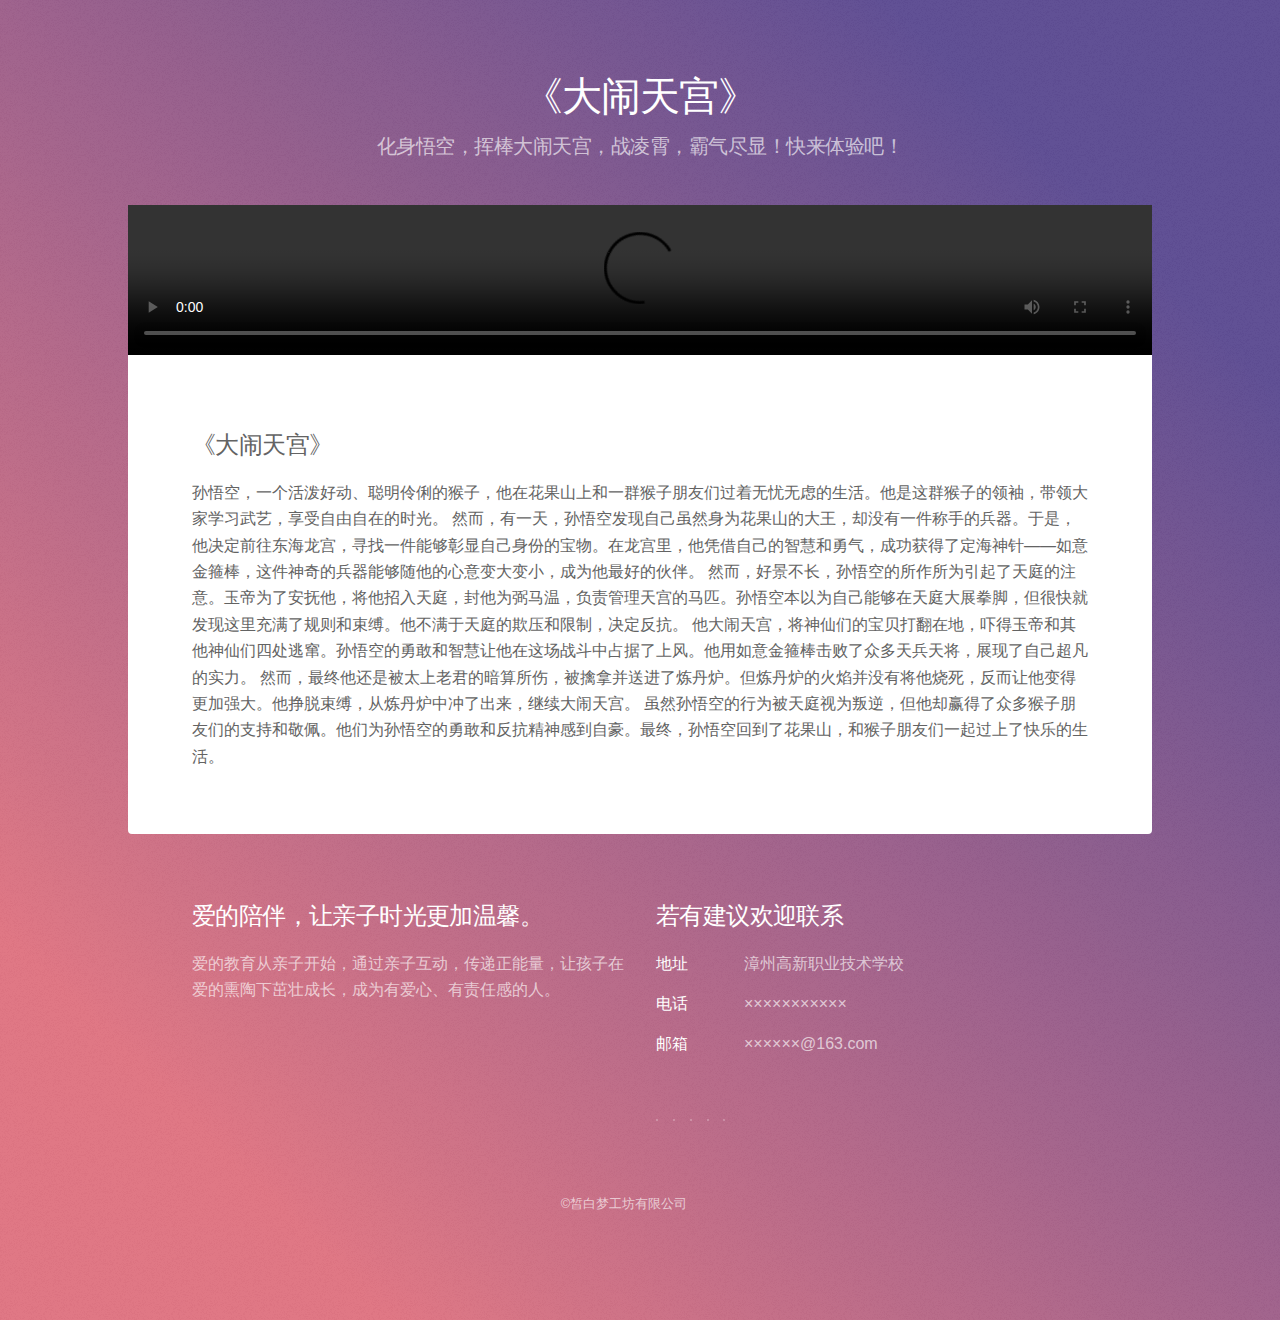
==== commit b47827d2: "Update danaotg.html" ====
--- a/danaotg.html
+++ b/danaotg.html
@@ -23,7 +23,7 @@
 
 						<!-- Content -->
 							<section id="content" class="main">
-								<span class="image main"><div><video  controls class="video"><source src="video/danaotg.mp4" type="video/mp4"></video></div></span>
+								<span class="image main"><div><video  controls class="video"><source src="video/xzpq1.mp4" type="video/mp4"></video></div></span>
 								<h2>《大闹天宫》</h2>
 								<p>孙悟空，一个活泼好动、聪明伶俐的猴子，他在花果山上和一群猴子朋友们过着无忧无虑的生活。他是这群猴子的领袖，带领大家学习武艺，享受自由自在的时光。
 
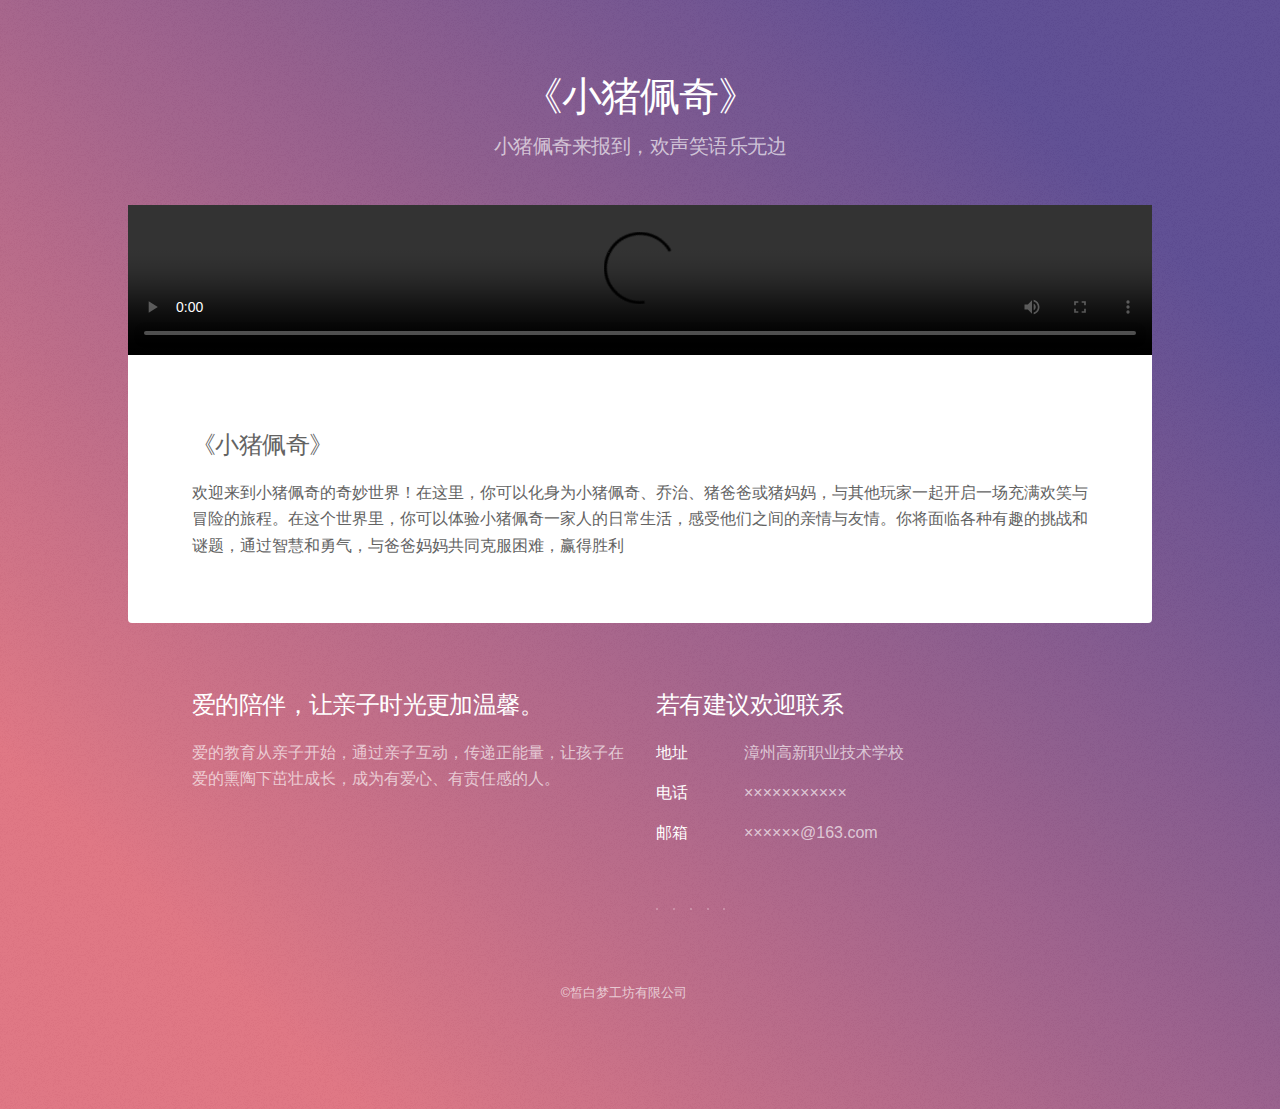
==== commit 1e749273: "Add files via upload" ====
--- a/danaotg.html
+++ b/danaotg.html
@@ -1,7 +1,7 @@
 <!DOCTYPE HTML>
 <html>
 	<head>
-		<title>大闹天宫</title>
+		<title>小猪佩奇</title>
 		<meta charset="utf-8" />
 		<meta name="viewport" content="width=device-width, initial-scale=1, user-scalable=no" />
 		<link rel="stylesheet" href="assets/css/main.css" />
@@ -14,8 +14,8 @@
 
 				<!-- Header -->
 					<header id="header">
-						<h1>《大闹天宫》</h1>
-						<p>化身悟空，挥棒大闹天宫，战凌霄，霸气尽显！快来体验吧！</p>
+						<h1>《小猪佩奇》</h1>
+						<p>小猪佩奇来报到，欢声笑语乐无边</p>
 					</header>
 
 				<!-- Main -->
@@ -24,18 +24,8 @@
 						<!-- Content -->
 							<section id="content" class="main">
 								<span class="image main"><div><video  controls class="video"><source src="video/xzpq1.mp4" type="video/mp4"></video></div></span>
-								<h2>《大闹天宫》</h2>
-								<p>孙悟空，一个活泼好动、聪明伶俐的猴子，他在花果山上和一群猴子朋友们过着无忧无虑的生活。他是这群猴子的领袖，带领大家学习武艺，享受自由自在的时光。
-
-然而，有一天，孙悟空发现自己虽然身为花果山的大王，却没有一件称手的兵器。于是，他决定前往东海龙宫，寻找一件能够彰显自己身份的宝物。在龙宫里，他凭借自己的智慧和勇气，成功获得了定海神针——如意金箍棒，这件神奇的兵器能够随他的心意变大变小，成为他最好的伙伴。
-
-然而，好景不长，孙悟空的所作所为引起了天庭的注意。玉帝为了安抚他，将他招入天庭，封他为弼马温，负责管理天宫的马匹。孙悟空本以为自己能够在天庭大展拳脚，但很快就发现这里充满了规则和束缚。他不满于天庭的欺压和限制，决定反抗。
-
-他大闹天宫，将神仙们的宝贝打翻在地，吓得玉帝和其他神仙们四处逃窜。孙悟空的勇敢和智慧让他在这场战斗中占据了上风。他用如意金箍棒击败了众多天兵天将，展现了自己超凡的实力。
-
-然而，最终他还是被太上老君的暗算所伤，被擒拿并送进了炼丹炉。但炼丹炉的火焰并没有将他烧死，反而让他变得更加强大。他挣脱束缚，从炼丹炉中冲了出来，继续大闹天宫。
-
-虽然孙悟空的行为被天庭视为叛逆，但他却赢得了众多猴子朋友们的支持和敬佩。他们为孙悟空的勇敢和反抗精神感到自豪。最终，孙悟空回到了花果山，和猴子朋友们一起过上了快乐的生活。</p>
+								<h2>《小猪佩奇》</h2>
+								<p>欢迎来到小猪佩奇的奇妙世界！在这里，你可以化身为小猪佩奇、乔治、猪爸爸或猪妈妈，与其他玩家一起开启一场充满欢笑与冒险的旅程。在这个世界里，你可以体验小猪佩奇一家人的日常生活，感受他们之间的亲情与友情。你将面临各种有趣的挑战和谜题，通过智慧和勇气，与爸爸妈妈共同克服困难，赢得胜利</p>
 							</section>
 
 					</div>
@@ -79,4 +69,4 @@
 			<script src="assets/js/main.js"></script>
 
 	</body>
-</html>
+</html>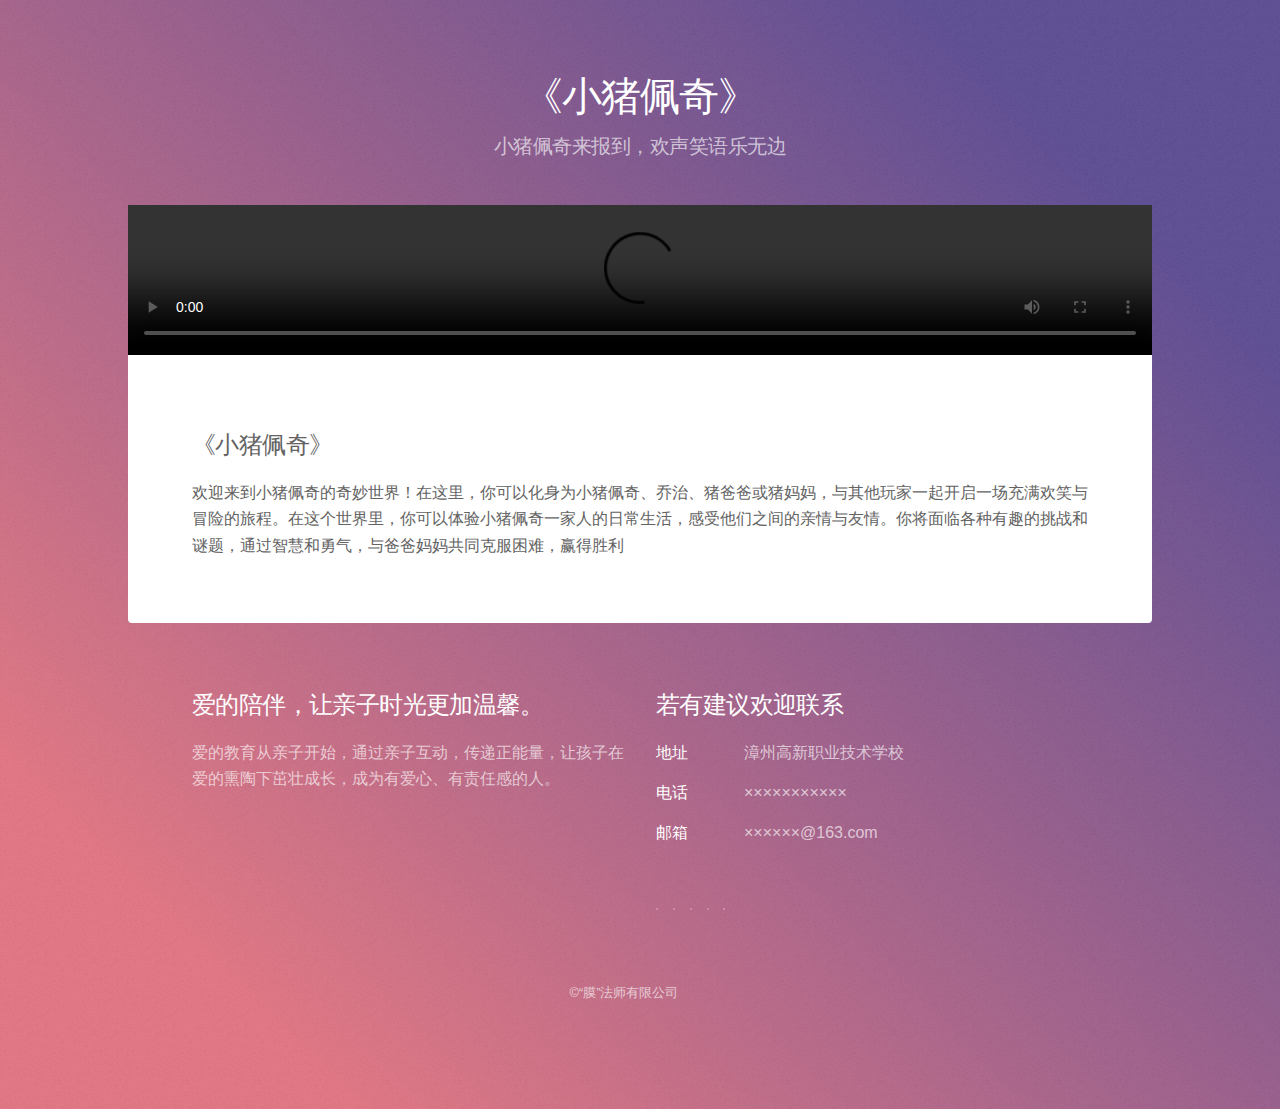
==== commit e911002a: "Update danaotg.html" ====
--- a/danaotg.html
+++ b/danaotg.html
@@ -54,7 +54,7 @@
 								<li><a href="#" class="icon fa-dribbble alt"><span class="label">Dribbble</span></a></li>
 							</ul>
 						</section>
-						<p class="copyright">&copy;皙白梦工坊有限公司</p>
+						<p class="copyright">&copy;“膜”法师有限公司</p>
 					</footer>
 
 			</div>
@@ -69,4 +69,4 @@
 			<script src="assets/js/main.js"></script>
 
 	</body>
-</html>+</html>
